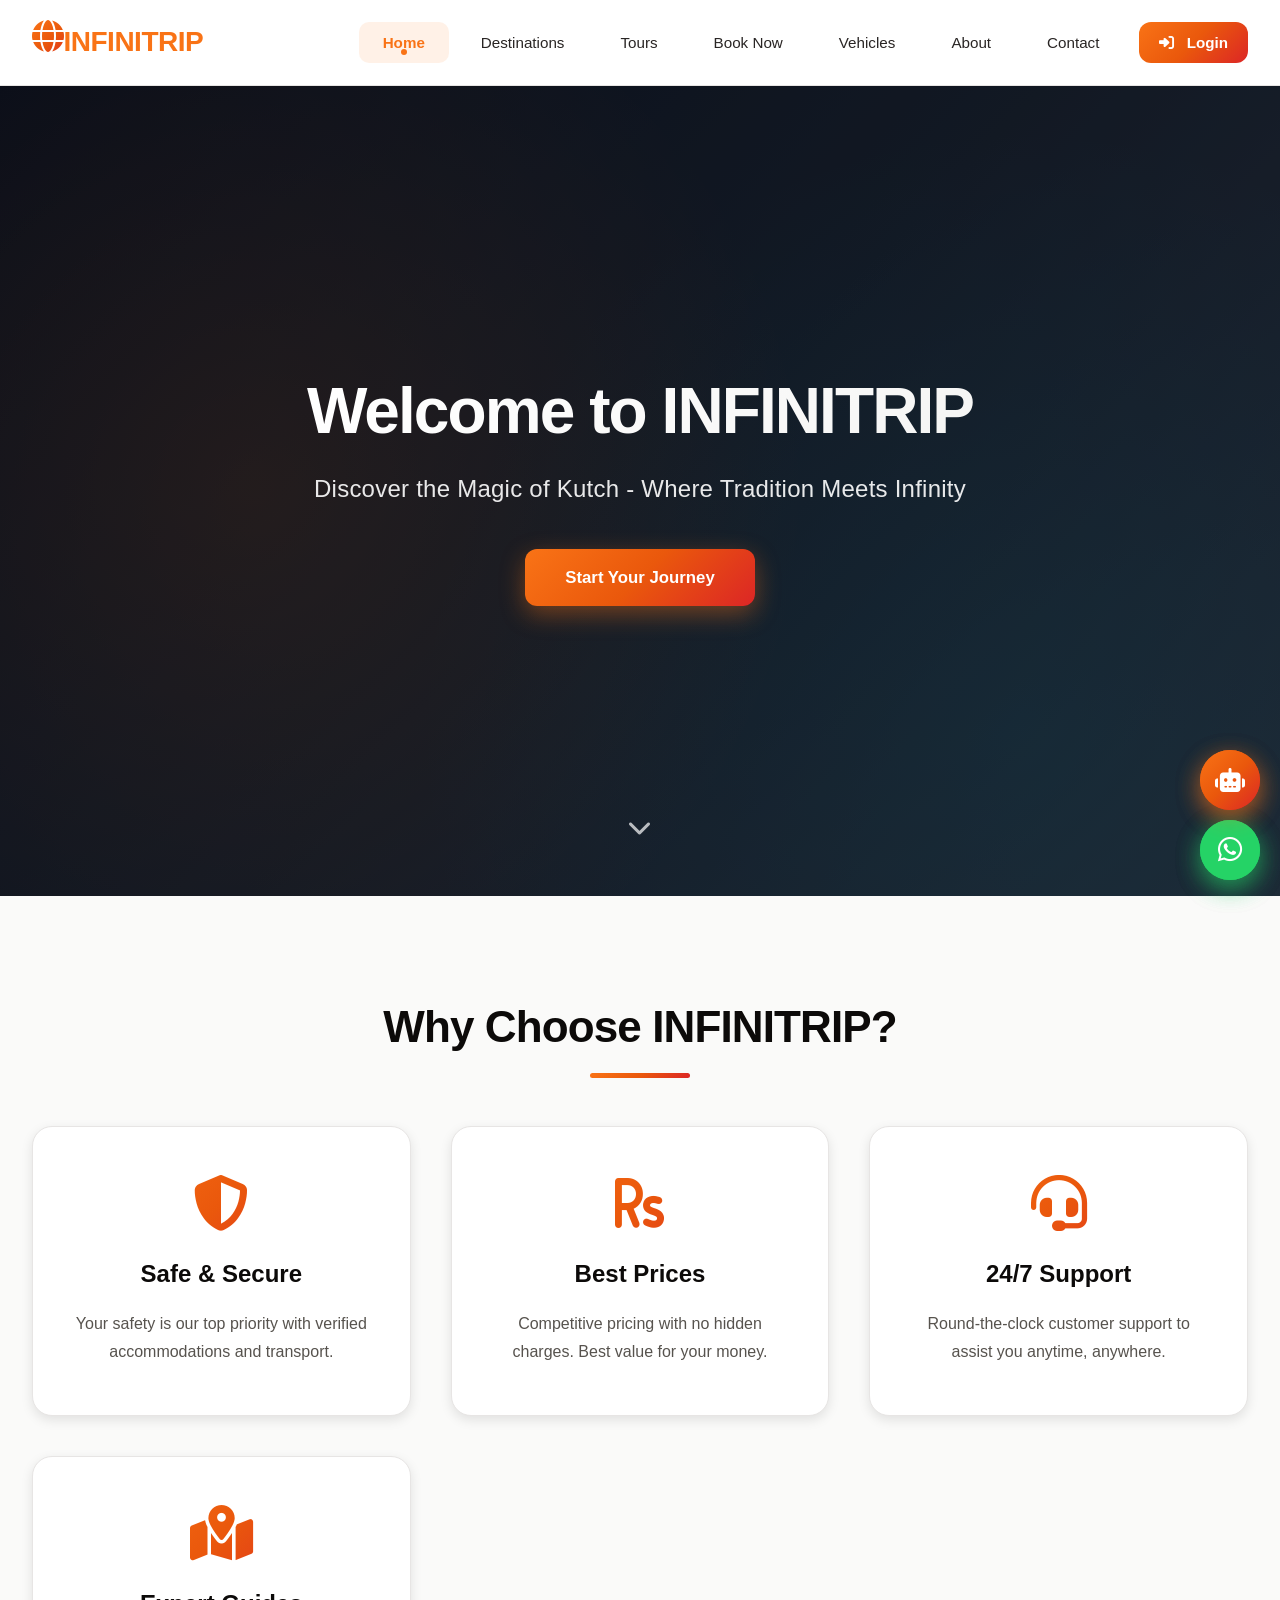
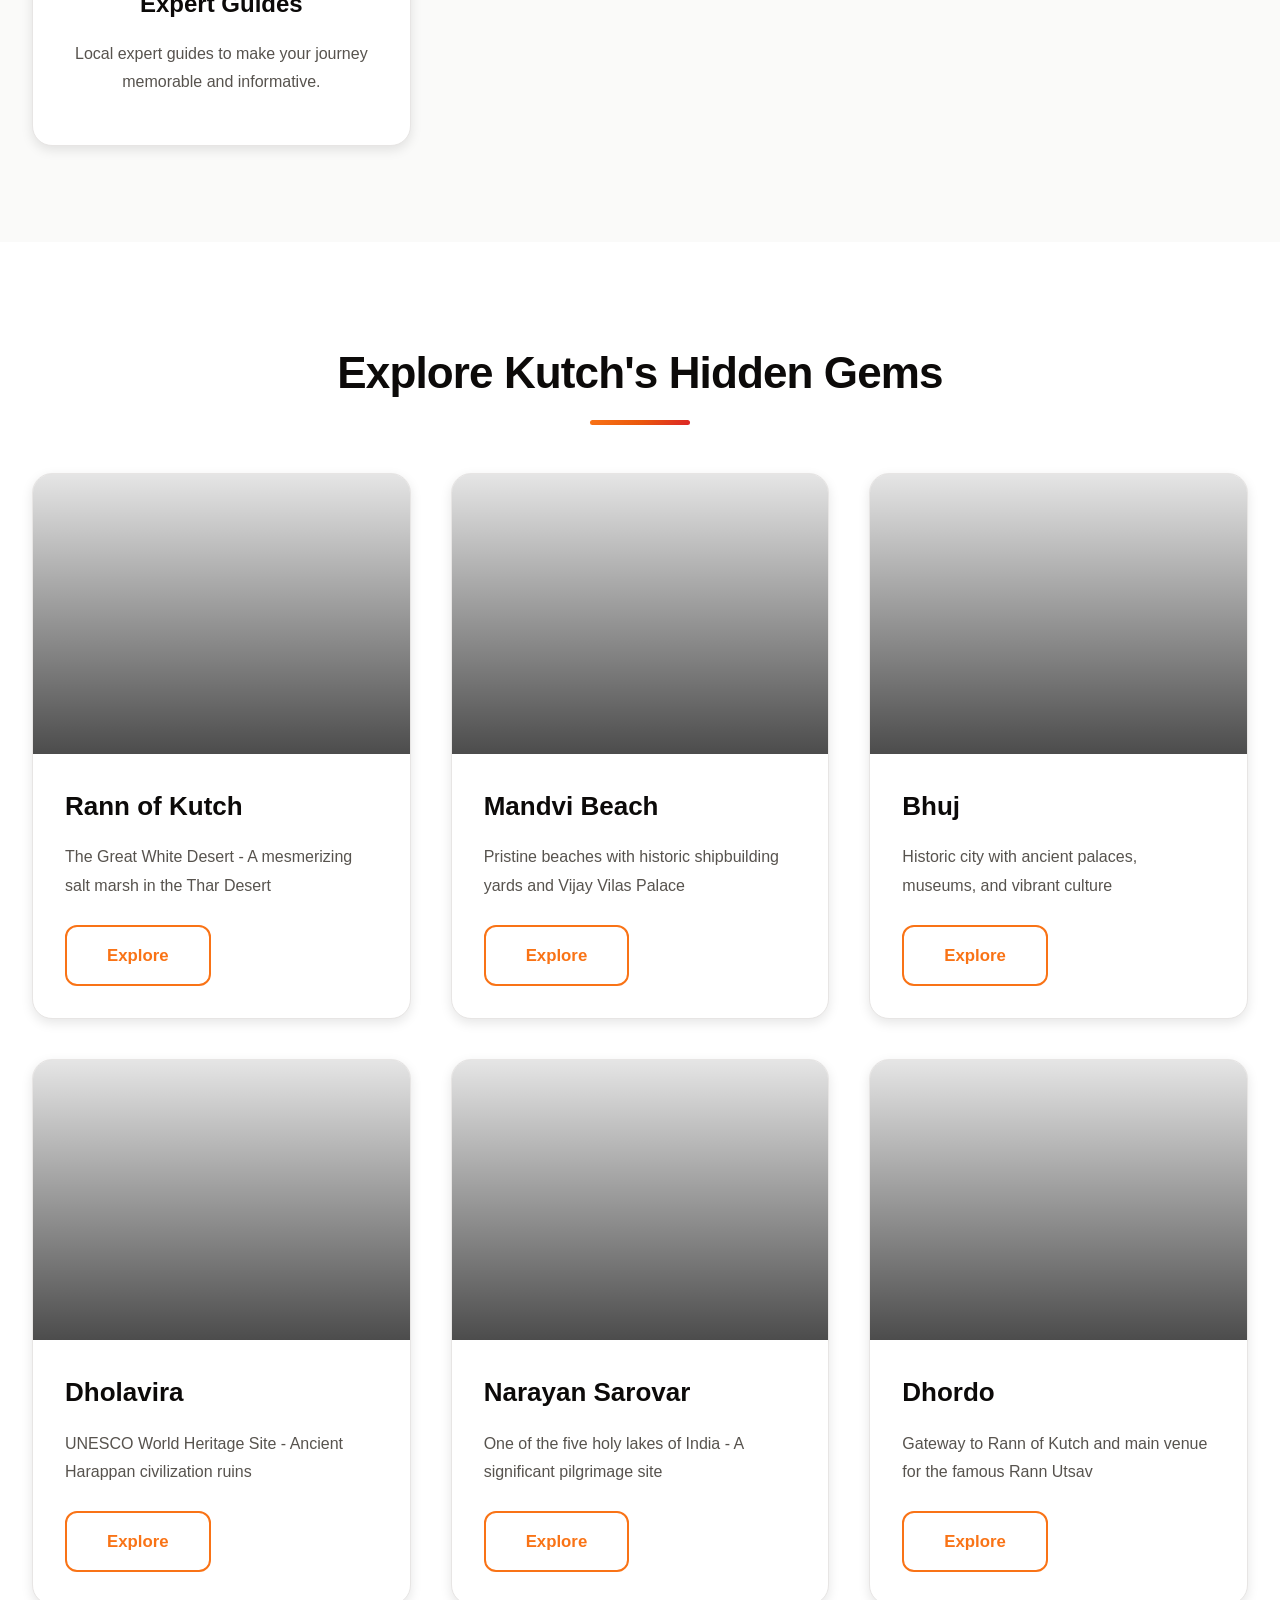
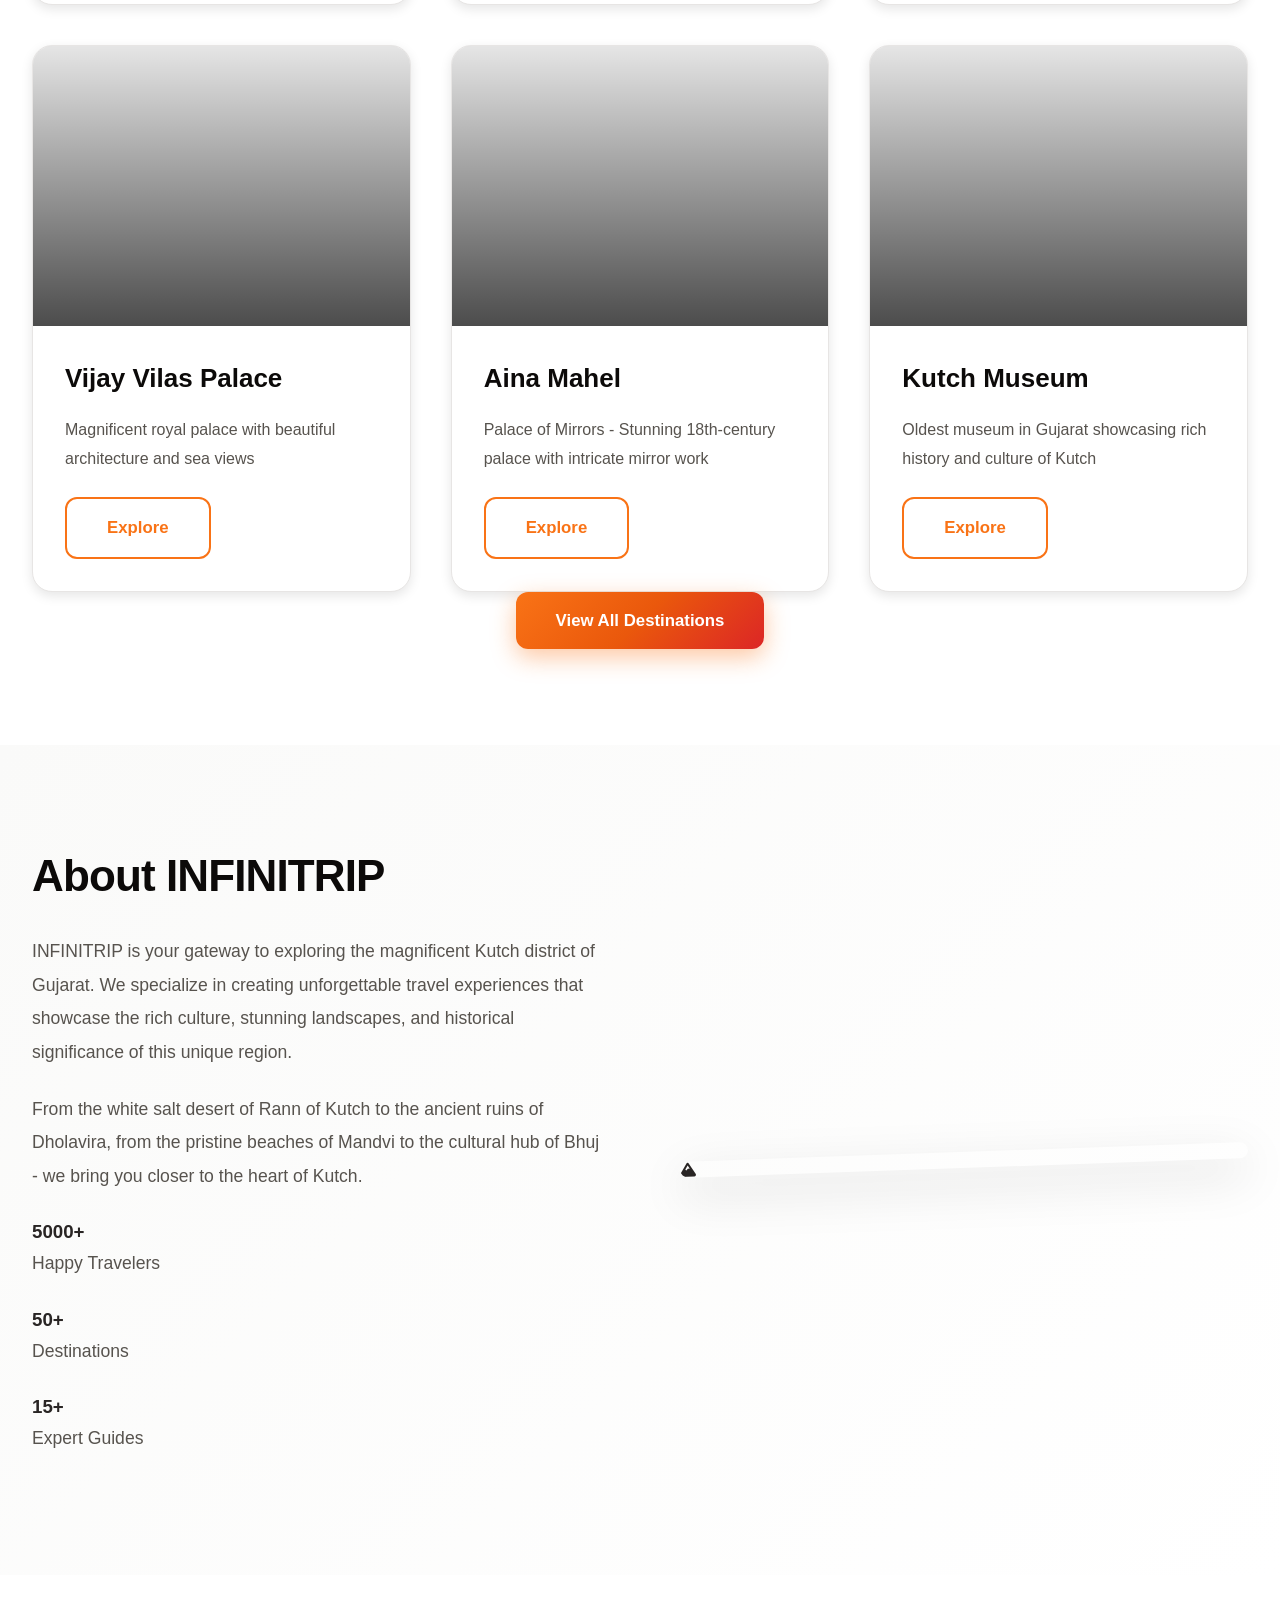
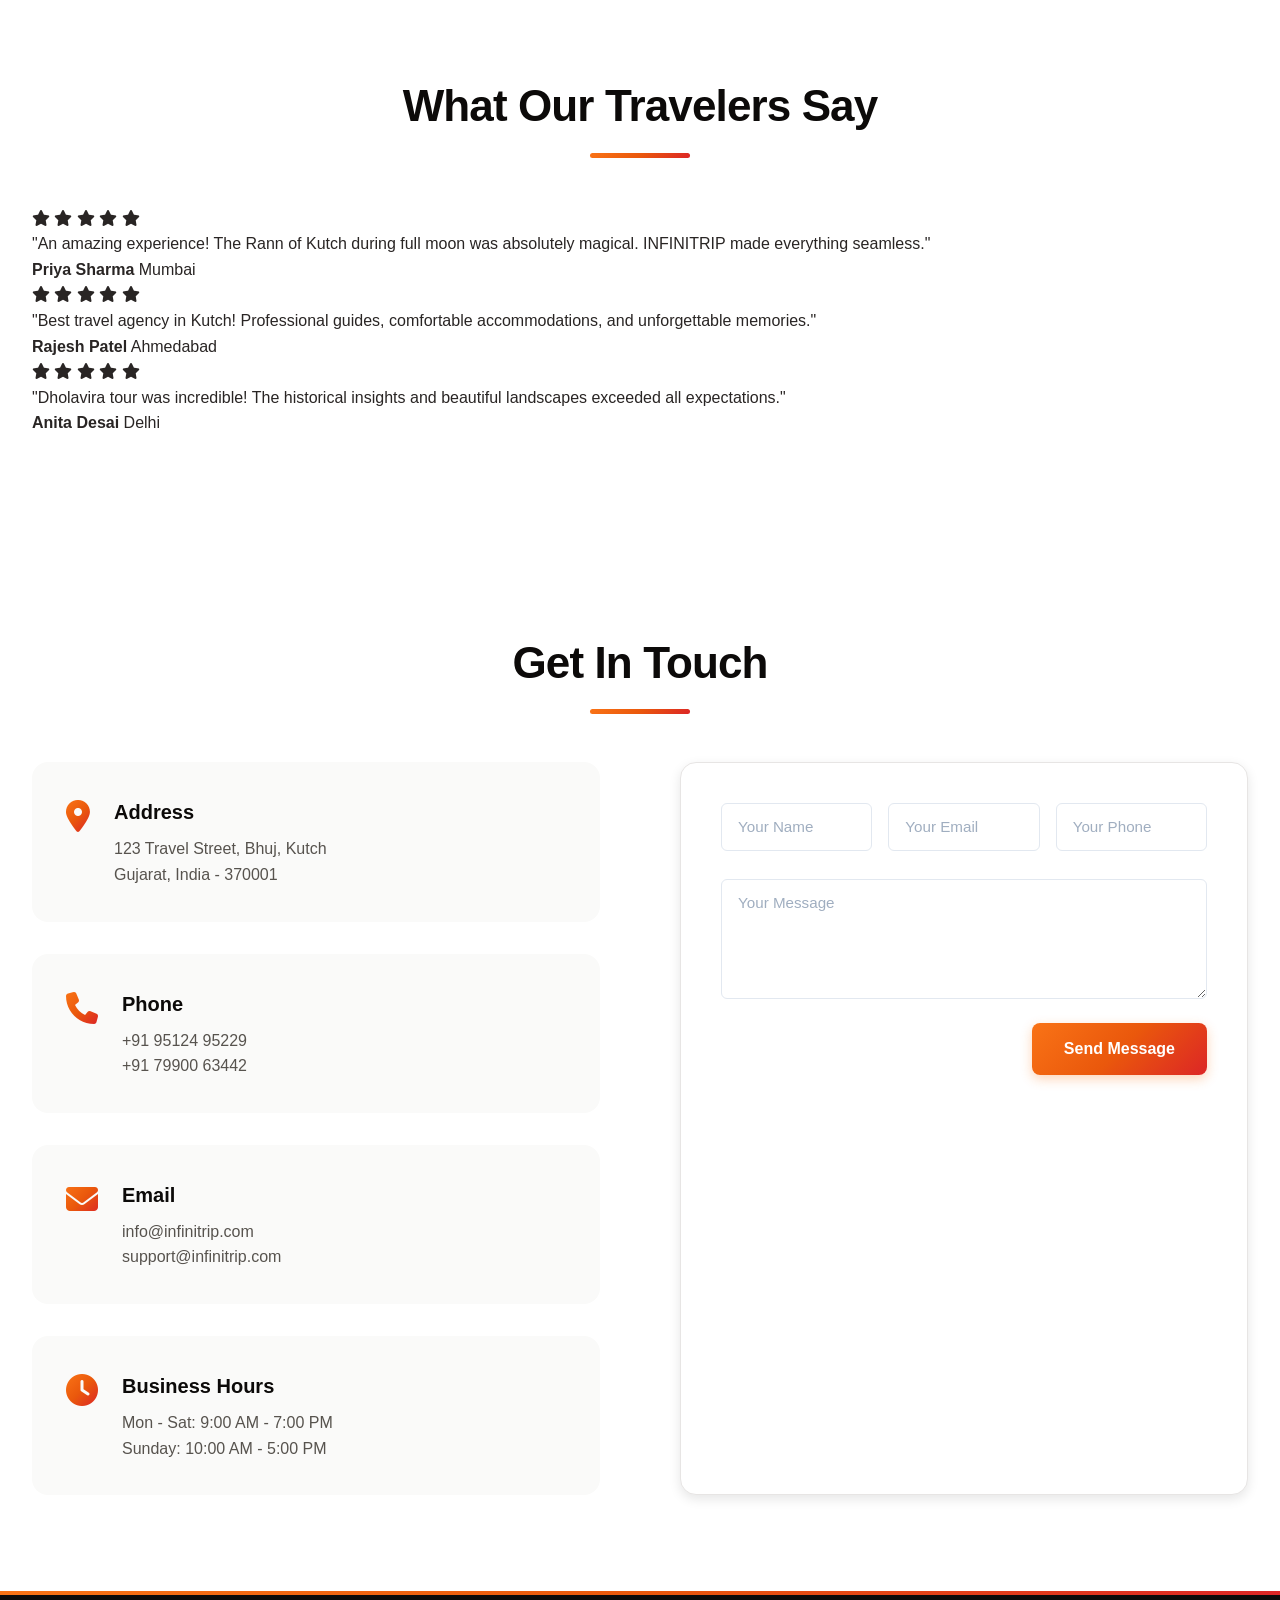
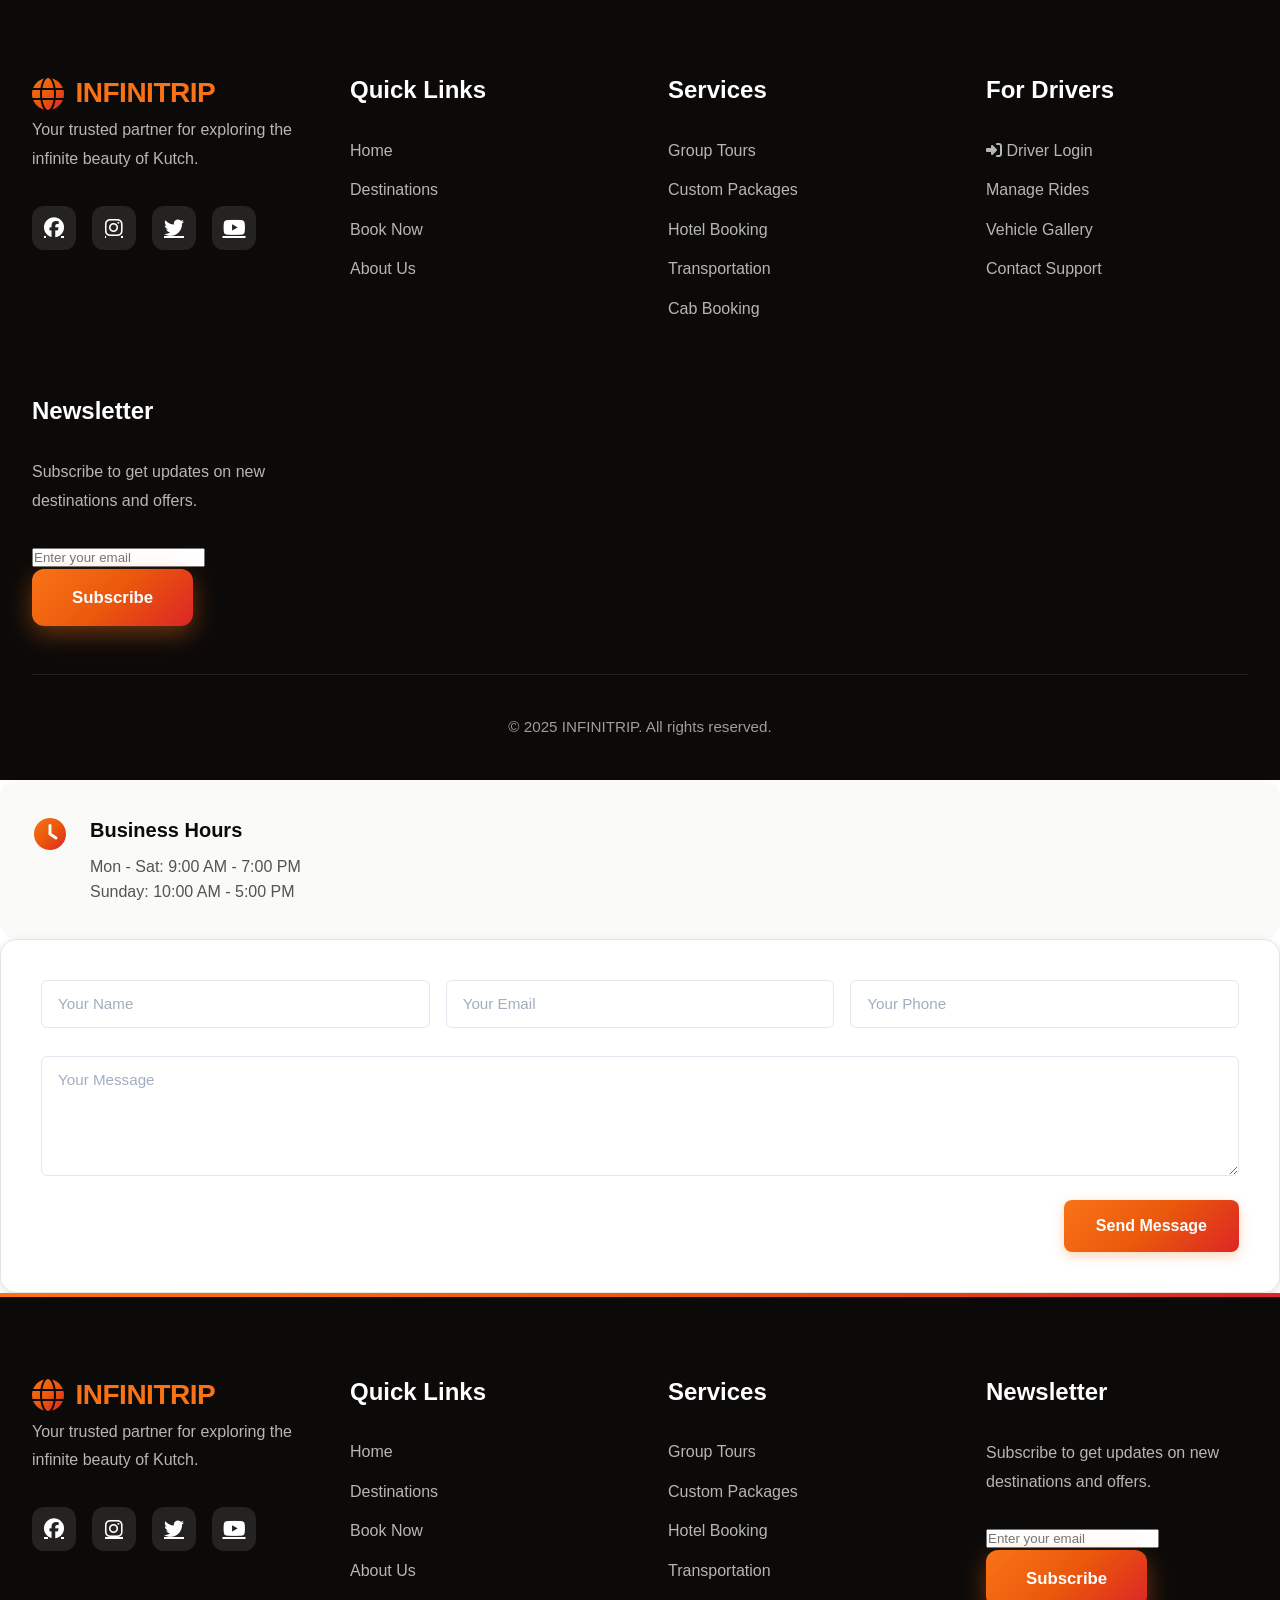
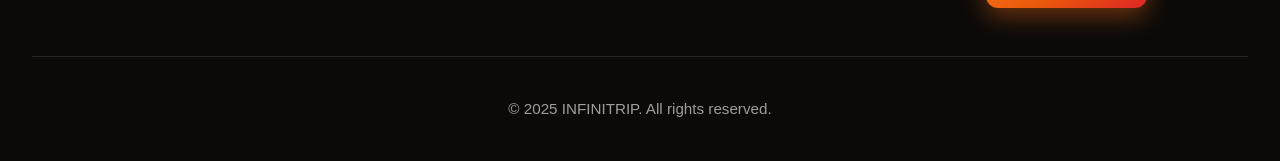
==== index.html @ 274b9068 "Add files via upload" ====
<!DOCTYPE html>
<html lang="en">
<head>
    <meta charset="UTF-8">
    <meta name="viewport" content="width=device-width, initial-scale=1.0">
    <title>INFINITRIP - Explore Kutch, Explore Infinity</title>
    <link rel="stylesheet" href="styles.css">
    <link rel="stylesheet" href="styles-additional.css">
    <link rel="stylesheet" href="https://cdnjs.cloudflare.com/ajax/libs/font-awesome/6.4.0/css/all.min.css">
</head>
<body>
    <!-- Navigation -->
    <nav class="navbar">
        <div class="container">
            <div class="nav-wrapper">
                <div class="logo">
                    <img src="images/logo.png" alt="INFINITRIP Logo" onerror="this.style.display='none'; this.nextElementSibling.style.display='inline-flex';">
                    <span style="display: none;"><i class="fas fa-globe"></i> INFINITRIP</span>
                </div>
                <ul class="nav-menu">
                    <li><a href="index.html" class="active">Home</a></li>
                    <li><a href="destinations.html">Destinations</a></li>
                    <li><a href="tours.html">Tours</a></li>
                    <li><a href="booking.html">Book Now</a></li>
                    <li><a href="vehicles.html">Vehicles</a></li>
                    <li><a href="#about">About</a></li>
                    <li><a href="#contact">Contact</a></li>
                    <!-- Login/User name will be added dynamically by auth.js -->
                </ul>
                <div class="hamburger">
                    <span></span>
                    <span></span>
                    <span></span>
                </div>
            </div>
        </div>
    </nav>

    <!-- Hero Section -->
    <section class="hero">
        <div class="hero-overlay"></div>
        <div class="hero-content">
            <h1>Welcome to INFINITRIP</h1>
            <p>Discover the Magic of Kutch - Where Tradition Meets Infinity</p>
            <a href="booking.html" class="btn btn-primary">Start Your Journey</a>
        </div>
        <div class="scroll-indicator">
            <i class="fas fa-chevron-down"></i>
        </div>
    </section>

    <!-- Features Section -->
    <section class="features">
        <div class="container">
            <h2 class="section-title">Why Choose INFINITRIP?</h2>
            <div class="features-grid">
                <div class="feature-card">
                    <i class="fas fa-shield-alt"></i>
                    <h3>Safe & Secure</h3>
                    <p>Your safety is our top priority with verified accommodations and transport.</p>
                </div>
                <div class="feature-card">
                    <i class="fas fa-rupee-sign"></i>
                    <h3>Best Prices</h3>
                    <p>Competitive pricing with no hidden charges. Best value for your money.</p>
                </div>
                <div class="feature-card">
                    <i class="fas fa-headset"></i>
                    <h3>24/7 Support</h3>
                    <p>Round-the-clock customer support to assist you anytime, anywhere.</p>
                </div>
                <div class="feature-card">
                    <i class="fas fa-map-marked-alt"></i>
                    <h3>Expert Guides</h3>
                    <p>Local expert guides to make your journey memorable and informative.</p>
                </div>
            </div>
        </div>
    </section>

    <!-- Popular Destinations Preview -->
    <section class="destinations-preview">
        <div class="container">
            <h2 class="section-title">Explore Kutch's Hidden Gems</h2>
            <div class="destinations-grid">
                <div class="destination-card">
                    <div class="destination-image" style="background-image: url('https://www.gujaratrannutsav.com/wp-content/uploads/Full-Moon-Night-In-The-Rann-of-Kutch-1-1-2048x1261-1.jpeg')">
                        <div class="destination-overlay"></div>
                    </div>
                    <div class="destination-content">
                        <h3>Rann of Kutch</h3>
                        <p>The Great White Desert - A mesmerizing salt marsh in the Thar Desert</p>
                        <a href="destinations.html#rann" class="btn btn-secondary">Explore</a>
                    </div>
                </div>
                <div class="destination-card">
                    <div class="destination-image" style="background-image: url('https://media-cdn.tripadvisor.com/media/photo-s/1a/67/d8/d4/mandvi-beach-kutch-gujarat.jpg')">
                        <div class="destination-overlay"></div>
                    </div>
                    <div class="destination-content">
                        <h3>Mandvi Beach</h3>
                        <p>Pristine beaches with historic shipbuilding yards and Vijay Vilas Palace</p>
                        <a href="destinations.html#mandvi" class="btn btn-secondary">Explore</a>
                    </div>
                </div>
                <div class="destination-card">
                    <div class="destination-image" style="background-image: url('https://www.holidify.com/images/bgImages/BHUJ.jpg')">
                        <div class="destination-overlay"></div>
                    </div>
                    <div class="destination-content">
                        <h3>Bhuj</h3>
                        <p>Historic city with ancient palaces, museums, and vibrant culture</p>
                        <a href="destinations.html#bhuj" class="btn btn-secondary">Explore</a>
                    </div>
                </div>
                <div class="destination-card">
                    <div class="destination-image" style="background-image: url('https://econaur.com/wp-content/uploads/2021/08/1_Btf3A33wHXFLg52raGSWgg.png')">
                        <div class="destination-overlay"></div>
                    </div>
                    <div class="destination-content">
                        <h3>Dholavira</h3>
                        <p>UNESCO World Heritage Site - Ancient Harappan civilization ruins</p>
                        <a href="destinations.html#dholavira" class="btn btn-secondary">Explore</a>
                    </div>
                </div>
                <div class="destination-card">
                    <div class="destination-image" style="background-image: url('https://tse4.mm.bing.net/th/id/OIP.NoEDPX33qUgMhEQfSxPErQHaFw?cb=ucfimg2&ucfimg=1&rs=1&pid=ImgDetMain&o=7&rm=3')">
                        <div class="destination-overlay"></div>
                    </div>
                    <div class="destination-content">
                        <h3>Narayan Sarovar</h3>
                        <p>One of the five holy lakes of India - A significant pilgrimage site</p>
                        <a href="destinations.html#narayan-sarovar" class="btn btn-secondary">Explore</a>
                    </div>
                </div>
                <div class="destination-card">
                    <div class="destination-image" style="background-image: url('https://images.travelandleisureasia.com/wp-content/uploads/sites/2/2023/10/20135548/Dhordo-1600x900.jpg')">
                        <div class="destination-overlay"></div>
                    </div>
                    <div class="destination-content">
                        <h3>Dhordo</h3>
                        <p>Gateway to Rann of Kutch and main venue for the famous Rann Utsav</p>
                        <a href="destinations.html#dhordo" class="btn btn-secondary">Explore</a>
                    </div>
                </div>
                <div class="destination-card">
                    <div class="destination-image" style="background-image: url('https://images.travelandleisureasia.com/wp-content/uploads/sites/2/2023/10/20135548/Dhordo-1600x900.jpg')">
                        <div class="destination-overlay"></div>
                    </div>
                    <div class="destination-content">
                        <h3>Vijay Vilas Palace</h3>
                        <p>Magnificent royal palace with beautiful architecture and sea views</p>
                        <a href="destinations.html#vijay-vilas" class="btn btn-secondary">Explore</a>
                    </div>
                </div>
                <div class="destination-card">
                    <div class="destination-image" style="background-image: url('https://1.bp.blogspot.com/-x6N7lFWYLq4/YJjPVmMXbiI/AAAAAAAAAOw/15qZk8PKoz88bzrBs3WqmIS0_58wyz_iwCLcBGAsYHQ/s640/aina%2Bmahal%2B0.jpg')">
                        <div class="destination-overlay"></div>
                    </div>
                    <div class="destination-content">
                        <h3>Aina Mahel</h3>
                        <p>Palace of Mirrors - Stunning 18th-century palace with intricate mirror work</p>
                        <a href="destinations.html#aina-mahel" class="btn btn-secondary">Explore</a>
                    </div>
                </div>
                <div class="destination-card">
                    <div class="destination-image" style="background-image: url('https://www.trawell.in/admin/images/upload/151126954Kutch_Museum.jpg')">
                        <div class="destination-overlay"></div>
                    </div>
                    <div class="destination-content">
                        <h3>Kutch Museum</h3>
                        <p>Oldest museum in Gujarat showcasing rich history and culture of Kutch</p>
                        <a href="destinations.html#kutch-museum" class="btn btn-secondary">Explore</a>
                    </div>
                </div>
            </div>
            <div class="text-center">
                <a href="destinations.html" class="btn btn-primary">View All Destinations</a>
            </div>
        </div>
    </section>

    <!-- About Section -->
    <section id="about" class="about">
        <div class="container">
            <div class="about-content">
                <div class="about-text">
                    <h2>About INFINITRIP</h2>
                    <p>INFINITRIP is your gateway to exploring the magnificent Kutch district of Gujarat. We specialize in creating unforgettable travel experiences that showcase the rich culture, stunning landscapes, and historical significance of this unique region.</p>
                    <p>From the white salt desert of Rann of Kutch to the ancient ruins of Dholavira, from the pristine beaches of Mandvi to the cultural hub of Bhuj - we bring you closer to the heart of Kutch.</p>
                    <div class="stats">
                        <div class="stat-item">
                            <h3>5000+</h3>
                            <p>Happy Travelers</p>
                        </div>
                        <div class="stat-item">
                            <h3>50+</h3>
                            <p>Destinations</p>
                        </div>
                        <div class="stat-item">
                            <h3>15+</h3>
                            <p>Expert Guides</p>
                        </div>
                    </div>
                </div>
                <div class="about-image">
                    <img src="images/logo.png" alt="INFINITRIP Logo" class="about-logo" onerror="this.style.display='none'; this.nextElementSibling.style.display='flex';">
                    <div class="image-placeholder" style="display: none;">
                        <i class="fas fa-mountain"></i>
                    </div>
                </div>
            </div>
        </div>
    </section>

    <!-- Testimonials -->
    <section class="testimonials">
        <div class="container">
            <h2 class="section-title">What Our Travelers Say</h2>
            <div class="testimonials-grid">
                <div class="testimonial-card">
                    <div class="stars">
                        <i class="fas fa-star"></i>
                        <i class="fas fa-star"></i>
                        <i class="fas fa-star"></i>
                        <i class="fas fa-star"></i>
                        <i class="fas fa-star"></i>
                    </div>
                    <p>"An amazing experience! The Rann of Kutch during full moon was absolutely magical. INFINITRIP made everything seamless."</p>
                    <div class="testimonial-author">
                        <strong>Priya Sharma</strong>
                        <span>Mumbai</span>
                    </div>
                </div>
                <div class="testimonial-card">
                    <div class="stars">
                        <i class="fas fa-star"></i>
                        <i class="fas fa-star"></i>
                        <i class="fas fa-star"></i>
                        <i class="fas fa-star"></i>
                        <i class="fas fa-star"></i>
                    </div>
                    <p>"Best travel agency in Kutch! Professional guides, comfortable accommodations, and unforgettable memories."</p>
                    <div class="testimonial-author">
                        <strong>Rajesh Patel</strong>
                        <span>Ahmedabad</span>
                    </div>
                </div>
                <div class="testimonial-card">
                    <div class="stars">
                        <i class="fas fa-star"></i>
                        <i class="fas fa-star"></i>
                        <i class="fas fa-star"></i>
                        <i class="fas fa-star"></i>
                        <i class="fas fa-star"></i>
                    </div>
                    <p>"Dholavira tour was incredible! The historical insights and beautiful landscapes exceeded all expectations."</p>
                    <div class="testimonial-author">
                        <strong>Anita Desai</strong>
                        <span>Delhi</span>
                    </div>
                </div>
            </div>
        </div>
    </section>

    <!-- Contact Section -->
    <section id="contact" class="contact">
        <div class="container">
            <h2 class="section-title">Get In Touch</h2>
            <div class="contact-content">
                <div class="contact-info">
                    <div class="contact-item">
                        <i class="fas fa-map-marker-alt"></i>
                        <div>
                            <h3>Address</h3>
                            <p>123 Travel Street, Bhuj, Kutch<br>Gujarat, India - 370001</p>
                        </div>
                    </div>
                    <div class="contact-item">
                        <i class="fas fa-phone"></i>
                        <div>
                            <h3>Phone</h3>
                            <p>+91 95124 95229<br>+91 79900 63442</p>
                        </div>
                    </div>
                    <div class="contact-item">
                        <i class="fas fa-envelope"></i>
                        <div>
                            <h3>Email</h3>
                            <p>info@infinitrip.com<br>support@infinitrip.com</p>
                        </div>
                    </div>
                    <div class="contact-item">
                        <i class="fas fa-clock"></i>
                        <div>
                            <h3>Business Hours</h3>
                            <p>Mon - Sat: 9:00 AM - 7:00 PM<br>Sunday: 10:00 AM - 5:00 PM</p>
                        </div>
                    </div>
                </div>
                <form class="contact-form" id="contactForm">
                    <div class="contact-form-row">
                        <input type="text" id="contactName" name="name" placeholder="Your Name" required>
                        <input type="email" id="contactEmail" name="email" placeholder="Your Email" required>
                        <input type="tel" id="contactPhone" name="phone" placeholder="Your Phone" required>
                    </div>
                    <textarea id="contactMessage" name="message" placeholder="Your Message" rows="5" required></textarea>
                    <button type="submit" class="btn btn-primary contact-submit-btn">
                        <span>Send Message</span>
                    </button>
                </form>
            </div>
        </div>
    </section>

    <!-- Footer -->
    <footer class="footer">
        <div class="container">
            <div class="footer-content">
                <div class="footer-section">
                    <div class="logo">
                        <i class="fas fa-globe"></i>
                        <span>INFINITRIP</span>
                    </div>
                    <p>Your trusted partner for exploring the infinite beauty of Kutch.</p>
                    <div class="social-links">
                        <a href="#"><i class="fab fa-facebook"></i></a>
                        <a href="#"><i class="fab fa-instagram"></i></a>
                        <a href="#"><i class="fab fa-twitter"></i></a>
                        <a href="#"><i class="fab fa-youtube"></i></a>
                    </div>
                </div>
                <div class="footer-section">
                    <h3>Quick Links</h3>
                    <ul>
                        <li><a href="index.html">Home</a></li>
                        <li><a href="destinations.html">Destinations</a></li>
                        <li><a href="booking.html">Book Now</a></li>
                        <li><a href="#about">About Us</a></li>
                    </ul>
                </div>
                <div class="footer-section">
                    <h3>Services</h3>
                    <ul>
                        <li><a href="tours.html">Group Tours</a></li>
                        <li><a href="booking.html">Custom Packages</a></li>
                        <li><a href="booking.html">Hotel Booking</a></li>
                        <li><a href="vehicles.html">Transportation</a></li>
                        <li><a href="booking.html">Cab Booking</a></li>
                    </ul>
                </div>
                <div class="footer-section">
                    <h3>For Drivers</h3>
                    <ul>
                        <li><a href="signin.html"><i class="fas fa-sign-in-alt"></i> Driver Login</a></li>
                        <li><a href="driver-dashboard.html">Manage Rides</a></li>
                        <li><a href="vehicles.html">Vehicle Gallery</a></li>
                        <li><a href="#contact">Contact Support</a></li>
                    </ul>
                </div>
                <div class="footer-section">
                    <h3>Newsletter</h3>
                    <p>Subscribe to get updates on new destinations and offers.</p>
                    <form class="newsletter-form">
                        <input type="email" placeholder="Enter your email">
                        <button type="submit" class="btn btn-primary">Subscribe</button>
                    </form>
                </div>
            </div>
            <div class="footer-bottom">
                <p>&copy; 2025 INFINITRIP. All rights reserved.</p>
            </div>
        </div>
    </footer>

    <!-- WhatsApp Button -->
    <a href="https://wa.me/919512495229?text=Hello%20INFINITRIP!%20I%20would%20like%20to%20know%20more%20about%20your%20tours." 
       class="whatsapp-button" 
       target="_blank" 
       rel="noopener noreferrer"
       aria-label="Contact us on WhatsApp">
        <i class="fab fa-whatsapp"></i>
    </a>

    <!-- Infini AI Button -->
    <button id="infiniAIButton" class="infini-ai-button" aria-label="Open Infini AI Chat">
        <i class="fas fa-robot"></i>
    </button>

    <!-- Infini AI Chat Container -->
    <div id="infiniAIChat" class="infini-ai-chat">
        <div class="chat-header">
            <h3>
                <i class="fas fa-robot"></i>
                Infini AI
            </h3>
            <button id="closeChat" class="close-chat" aria-label="Close chat">
                <i class="fas fa-times"></i>
            </button>
        </div>
        <div id="chatMessages" class="chat-messages"></div>
        <div class="chat-input-container">
            <input type="text" id="chatInput" class="chat-input" placeholder="Ask me about Kutch destinations, packages, or pricing...">
            <button onclick="sendChatMessage()" class="send-button" aria-label="Send message">
                <i class="fas fa-paper-plane"></i>
            </button>
        </div>
    </div>

    <script src="script.js"></script>
    <script src="auth.js"></script>
    <script src="infini-ai.js"></script>
</body>
</html>



                    <div class="contact-item">

                        <i class="fas fa-clock"></i>

                        <div>

                            <h3>Business Hours</h3>

                            <p>Mon - Sat: 9:00 AM - 7:00 PM<br>Sunday: 10:00 AM - 5:00 PM</p>

                        </div>

                    </div>

                </div>

                <form class="contact-form" id="contactForm">

                    <div class="contact-form-row">
                        <input type="text" id="contactName" name="name" placeholder="Your Name" required>
                        <input type="email" id="contactEmail" name="email" placeholder="Your Email" required>
                        <input type="tel" id="contactPhone" name="phone" placeholder="Your Phone" required>
                    </div>
                    <textarea id="contactMessage" name="message" placeholder="Your Message" rows="5" required></textarea>
                    <button type="submit" class="btn btn-primary contact-submit-btn">
                        <span>Send Message</span>
                    </button>
                </form>

            </div>

        </div>

    </section>



    <!-- Footer -->

    <footer class="footer">

        <div class="container">

            <div class="footer-content">

                <div class="footer-section">

                    <div class="logo">

                        <i class="fas fa-globe"></i>

                        <span>INFINITRIP</span>

                    </div>

                    <p>Your trusted partner for exploring the infinite beauty of Kutch.</p>

                    <div class="social-links">

                        <a href="#"><i class="fab fa-facebook"></i></a>

                        <a href="#"><i class="fab fa-instagram"></i></a>

                        <a href="#"><i class="fab fa-twitter"></i></a>

                        <a href="#"><i class="fab fa-youtube"></i></a>

                    </div>

                </div>

                <div class="footer-section">

                    <h3>Quick Links</h3>

                    <ul>

                        <li><a href="index.html">Home</a></li>

                        <li><a href="destinations.html">Destinations</a></li>

                        <li><a href="booking.html">Book Now</a></li>

                        <li><a href="#about">About Us</a></li>

                    </ul>

                </div>

                <div class="footer-section">

                    <h3>Services</h3>

                    <ul>

                        <li><a href="#">Group Tours</a></li>

                        <li><a href="#">Custom Packages</a></li>

                        <li><a href="#">Hotel Booking</a></li>

                        <li><a href="#">Transportation</a></li>

                    </ul>

                </div>

                <div class="footer-section">

                    <h3>Newsletter</h3>

                    <p>Subscribe to get updates on new destinations and offers.</p>

                    <form class="newsletter-form">

                        <input type="email" placeholder="Enter your email">

                        <button type="submit" class="btn btn-primary">Subscribe</button>

                    </form>

                </div>

            </div>

            <div class="footer-bottom">

                <p>&copy; 2025 INFINITRIP. All rights reserved.</p>

            </div>

        </div>

    </footer>


    <!-- WhatsApp Button -->
    <a href="https://wa.me/919512495229?text=Hello%20INFINITRIP!%20I%20would%20like%20to%20know%20more%20about%20your%20tours." 
       class="whatsapp-button" 
       target="_blank" 
       rel="noopener noreferrer"
       aria-label="Contact us on WhatsApp">
        <i class="fab fa-whatsapp"></i>
    </a>

    <!-- Infini AI Button -->
    <button id="infiniAIButton" class="infini-ai-button" aria-label="Open Infini AI Chat">
        <i class="fas fa-robot"></i>
    </button>

    <!-- Infini AI Chat Container -->
    <div id="infiniAIChat" class="infini-ai-chat">
        <div class="chat-header">
            <h3>
                <i class="fas fa-robot"></i>
                Infini AI
            </h3>
            <button id="closeChat" class="close-chat" aria-label="Close chat">
                <i class="fas fa-times"></i>
            </button>
        </div>
        <div id="chatMessages" class="chat-messages"></div>
        <div class="chat-input-container">
            <input type="text" id="chatInput" class="chat-input" placeholder="Ask me about Kutch destinations, packages, or pricing...">
            <button onclick="sendChatMessage()" class="send-button" aria-label="Send message">
                <i class="fas fa-paper-plane"></i>
            </button>
        </div>
    </div>


    <script src="script.js"></script>

    <script src="auth.js"></script>
    <script src="infini-ai.js"></script>
</body>

</html>
---- styles.css ----
/* Modern Travel Website Design - INFINITRIP */

:root {
    --primary: #f97316;
    --primary-dark: #ea580c;
    --primary-light: #fb923c;
    --secondary: #0891b2;
    --accent: #06b6d4;
    --success: #22c55e;
    --warning: #f59e0b;
    --danger: #ef4444;
    --dark: #0c0a09;
    --dark-gray: #292524;
    --gray: #78716c;
    --light-gray: #f5f5f4;
    --light: #fafaf9;
    --white: #ffffff;
    --border: #e7e5e4;
    --text: #57534e;
    --text-dark: #292524;
    --gradient-warm: linear-gradient(135deg, #f97316 0%, #ea580c 50%, #dc2626 100%);
    --gradient-cool: linear-gradient(135deg, #0891b2 0%, #06b6d4 100%);
    --shadow-sm: 0 1px 3px rgba(0, 0, 0, 0.08);
    --shadow: 0 4px 12px rgba(0, 0, 0, 0.1);
    --shadow-md: 0 8px 24px rgba(0, 0, 0, 0.12);
    --shadow-lg: 0 16px 48px rgba(0, 0, 0, 0.15);
}

* {
    margin: 0;
    padding: 0;
    box-sizing: border-box;
}

body {
    font-family: 'Poppins', -apple-system, BlinkMacSystemFont, 'Segoe UI', sans-serif;
    line-height: 1.6;
    color: var(--text-dark);
    overflow-x: hidden;
    background: var(--white);
    font-size: 16px;
}

.container {
    max-width: 1280px;
    margin: 0 auto;
    padding: 0 2rem;
    width: 100%;
}

/* Navigation */
.navbar {
    background: rgba(255, 255, 255, 0.98);
    backdrop-filter: blur(10px);
    box-shadow: var(--shadow-sm);
    position: sticky;
    top: 0;
    z-index: 1000;
    padding: 1.25rem 0;
    border-bottom: 1px solid var(--border);
}

.nav-wrapper {
    display: flex;
    justify-content: space-between;
    align-items: center;
}

.logo {
    display: flex;
    align-items: center;
    gap: 12px;
    font-size: 1.75rem;
    font-weight: 800;
    color: var(--primary);
    text-decoration: none;
    letter-spacing: -0.5px;
}

.logo img {
    height: 55px;
    width: auto;
    object-fit: contain;
    max-width: 200px;
}

.logo i {
    font-size: 2rem;
    background: var(--gradient-warm);
    -webkit-background-clip: text;
    -webkit-text-fill-color: transparent;
    background-clip: text;
}

.nav-menu {
    display: flex;
    list-style: none;
    gap: 0.5rem;
    align-items: center;
}

.nav-menu a {
    text-decoration: none;
    color: var(--text-dark);
    font-weight: 500;
    padding: 0.75rem 1.5rem;
    border-radius: 10px;
    transition: all 0.3s cubic-bezier(0.4, 0, 0.2, 1);
    font-size: 0.95rem;
    position: relative;
}

.nav-menu a::before {
    content: '';
    position: absolute;
    bottom: 8px;
    left: 50%;
    transform: translateX(-50%) scaleX(0);
    width: 6px;
    height: 6px;
    background: var(--primary);
    border-radius: 50%;
    transition: transform 0.3s;
}

.nav-menu a:hover {
    color: var(--primary);
    background: rgba(249, 115, 22, 0.08);
}

.nav-menu a.active {
    color: var(--primary);
    background: rgba(249, 115, 22, 0.1);
    font-weight: 600;
}

.nav-menu a.active::before {
    transform: translateX(-50%) scaleX(1);
}

.hamburger {
    display: none;
    flex-direction: column;
    gap: 5px;
    cursor: pointer;
    padding: 0.5rem;
}

.hamburger span {
    width: 25px;
    height: 3px;
    background: var(--text-dark);
    border-radius: 3px;
    transition: all 0.3s;
}

/* Hero Section */
.hero {
    position: relative;
    min-height: 90vh;
    display: flex;
    align-items: center;
    justify-content: center;
    background: linear-gradient(135deg, #0f172a 0%, #1e293b 50%, #334155 100%);
    overflow: hidden;
    padding: 2rem 0;
}

.hero::before {
    content: '';
    position: absolute;
    top: 0;
    left: 0;
    right: 0;
    bottom: 0;
    background: 
        radial-gradient(circle at 20% 50%, rgba(249, 115, 22, 0.15) 0%, transparent 50%),
        radial-gradient(circle at 80% 80%, rgba(8, 145, 178, 0.15) 0%, transparent 50%);
    pointer-events: none;
}

.hero-overlay {
    position: absolute;
    top: 0;
    left: 0;
    width: 100%;
    height: 100%;
    background: rgba(0, 0, 0, 0.4);
    z-index: 1;
}

.hero-content {
    position: relative;
    z-index: 2;
    text-align: center;
    color: white;
    max-width: 900px;
    padding: 2rem;
}

.hero-content h1 {
    font-size: 4rem;
    font-weight: 800;
    margin-bottom: 1.5rem;
    line-height: 1.1;
    letter-spacing: -0.03em;
    background: linear-gradient(135deg, #ffffff 0%, #f5f5f4 100%);
    -webkit-background-clip: text;
    -webkit-text-fill-color: transparent;
    background-clip: text;
}

.hero-content p {
    font-size: 1.5rem;
    margin-bottom: 2.5rem;
    opacity: 0.9;
    font-weight: 300;
    letter-spacing: 0.01em;
}

.scroll-indicator {
    position: absolute;
    bottom: 3rem;
    left: 50%;
    transform: translateX(-50%);
    z-index: 2;
    color: white;
    font-size: 1.5rem;
    opacity: 0.7;
    animation: bounce 2s infinite;
}

@keyframes bounce {
    0%, 100% { transform: translateX(-50%) translateY(0); }
    50% { transform: translateX(-50%) translateY(-10px); }
}

/* Buttons */
.btn {
    display: inline-flex;
    align-items: center;
    gap: 10px;
    padding: 1rem 2.5rem;
    border: none;
    border-radius: 12px;
    font-weight: 600;
    font-size: 1.05rem;
    cursor: pointer;
    transition: all 0.3s cubic-bezier(0.4, 0, 0.2, 1);
    text-decoration: none;
    font-family: inherit;
    line-height: 1.5;
    position: relative;
    overflow: hidden;
}

.btn::before {
    content: '';
    position: absolute;
    top: 50%;
    left: 50%;
    width: 0;
    height: 0;
    border-radius: 50%;
    background: rgba(255, 255, 255, 0.3);
    transform: translate(-50%, -50%);
    transition: width 0.6s, height 0.6s;
}

.btn:hover::before {
    width: 300px;
    height: 300px;
}

.btn-primary {
    background: var(--gradient-warm);
    color: white;
    box-shadow: 0 8px 24px rgba(249, 115, 22, 0.4);
    position: relative;
    z-index: 1;
}

.btn-primary:hover {
    transform: translateY(-2px);
    box-shadow: 0 12px 32px rgba(249, 115, 22, 0.5);
}

.btn-secondary {
    background: white;
    color: var(--primary);
    border: 2px solid var(--primary);
}

.btn-secondary:hover {
    background: var(--primary);
    color: white;
    transform: translateY(-2px);
    box-shadow: 0 8px 24px rgba(249, 115, 22, 0.3);
}

.btn-large {
    padding: 1.25rem 3rem;
    font-size: 1.15rem;
}

/* Sections */
section {
    padding: 6rem 0;
    width: 100%;
}

.section-title {
    font-size: 2.75rem;
    font-weight: 800;
    text-align: center;
    margin-bottom: 4rem;
    color: var(--dark);
    letter-spacing: -0.02em;
    position: relative;
}

.section-title::after {
    content: '';
    position: absolute;
    bottom: -1rem;
    left: 50%;
    transform: translateX(-50%);
    width: 100px;
    height: 5px;
    background: var(--gradient-warm);
    border-radius: 3px;
}

/* Features Section */
.features {
    background: var(--light);
    position: relative;
}

.features-grid {
    display: grid;
    grid-template-columns: repeat(auto-fit, minmax(280px, 1fr));
    gap: 2.5rem;
}

.feature-card {
    background: white;
    padding: 3rem 2.5rem;
    border-radius: 20px;
    text-align: center;
    box-shadow: var(--shadow);
    border: 1px solid var(--border);
    transition: all 0.4s cubic-bezier(0.4, 0, 0.2, 1);
    position: relative;
    overflow: hidden;
}

.feature-card::before {
    content: '';
    position: absolute;
    top: 0;
    left: 0;
    right: 0;
    height: 4px;
    background: var(--gradient-warm);
    transform: scaleX(0);
    transition: transform 0.4s;
}

.feature-card:hover {
    transform: translateY(-8px);
    box-shadow: var(--shadow-lg);
    border-color: var(--primary-light);
}

.feature-card:hover::before {
    transform: scaleX(1);
}

.feature-card i {
    font-size: 3.5rem;
    background: var(--gradient-warm);
    -webkit-background-clip: text;
    -webkit-text-fill-color: transparent;
    background-clip: text;
    margin-bottom: 1.5rem;
    display: block;
}

.feature-card h3 {
    font-size: 1.5rem;
    margin-bottom: 1rem;
    color: var(--dark);
    font-weight: 700;
}

.feature-card p {
    color: var(--text);
    line-height: 1.8;
    font-size: 1rem;
}

/* Destinations Preview */
.destinations-preview {
    background: white;
}

.destinations-grid {
    display: grid;
    grid-template-columns: repeat(auto-fit, minmax(320px, 1fr));
    gap: 2.5rem;
}

.destination-card {
    background: white;
    border-radius: 20px;
    overflow: hidden;
    box-shadow: var(--shadow);
    border: 1px solid var(--border);
    transition: all 0.4s cubic-bezier(0.4, 0, 0.2, 1);
    position: relative;
}

.destination-card:hover {
    transform: translateY(-8px) scale(1.02);
    box-shadow: var(--shadow-lg);
    border-color: var(--primary-light);
}

.destination-image {
    width: 100%;
    height: 280px;
    background-size: cover;
    background-position: center;
    position: relative;
    transition: transform 0.4s;
}

.destination-card:hover .destination-image {
    transform: scale(1.1);
}

.destination-overlay {
    position: absolute;
    top: 0;
    left: 0;
    width: 100%;
    height: 100%;
    background: linear-gradient(to top, rgba(0,0,0,0.7), rgba(0,0,0,0.1));
}

.destination-content {
    padding: 2rem;
}

.destination-content h3 {
    font-size: 1.625rem;
    margin-bottom: 1rem;
    color: var(--dark);
    font-weight: 700;
}

.destination-content p {
    color: var(--text);
    margin-bottom: 1.5rem;
    line-height: 1.8;
    font-size: 1rem;
}

/* About Section */
.about {
    background: linear-gradient(135deg, var(--light) 0%, white 100%);
    position: relative;
}

.about-content {
    display: grid;
    grid-template-columns: 1fr 1fr;
    gap: 5rem;
    align-items: center;
}

.about-text h2 {
    font-size: 2.75rem;
    margin-bottom: 1.5rem;
    color: var(--dark);
    font-weight: 800;
    letter-spacing: -0.02em;
}

.about-text p {
    color: var(--text);
    line-height: 1.9;
    margin-bottom: 1.5rem;
    font-size: 1.1rem;
}

.about-image {
    position: relative;
    border-radius: 24px;
    overflow: hidden;
    box-shadow: var(--shadow-lg);
    transform: rotate(-2deg);
    transition: transform 0.4s;
}

.about-image:hover {
    transform: rotate(0deg) scale(1.02);
}

.about-logo {
    width: 100%;
    height: 100%;
    object-fit: cover;
    border-radius: 24px;
}

/* Contact Section */
.contact {
    background: white;
}

.contact-content {
    display: grid;
    grid-template-columns: 1fr 1fr;
    gap: 5rem;
}

.contact-info {
    display: flex;
    flex-direction: column;
    gap: 2rem;
}

.contact-item {
    display: flex;
    align-items: start;
    gap: 1.5rem;
    padding: 2rem;
    background: var(--light);
    border-radius: 16px;
    transition: all 0.3s;
    border: 2px solid transparent;
}

.contact-item:hover {
    background: white;
    box-shadow: var(--shadow-md);
    border-color: var(--primary-light);
    transform: translateX(8px);
}

.contact-item i {
    font-size: 2rem;
    background: var(--gradient-warm);
    -webkit-background-clip: text;
    -webkit-text-fill-color: transparent;
    background-clip: text;
    margin-top: 0.25rem;
    flex-shrink: 0;
}

.contact-item h3 {
    margin-bottom: 0.5rem;
    color: var(--dark);
    font-weight: 700;
    font-size: 1.25rem;
}

.contact-item p {
    color: var(--text);
    font-size: 1rem;
}

.contact-form {
    background: white;
    padding: 2.5rem;
    border-radius: 16px;
    box-shadow: var(--shadow);
    border: 1px solid var(--border);
    display: flex;
    flex-direction: column;
    gap: 1.25rem;
}

.contact-form-row {
    display: grid;
    grid-template-columns: 1fr 1fr 1fr;
    gap: 1rem;
}

.contact-form input,
.contact-form textarea {
    width: 100%;
    padding: 0.875rem 1rem;
    border: 1px solid #e2e8f0;
    border-radius: 6px;
    font-family: inherit;
    font-size: 1rem;
    transition: all 0.2s;
    background: white;
    color: var(--text-dark);
}

.contact-form input::placeholder,
.contact-form textarea::placeholder {
    color: #a0aec0;
    font-size: 0.95rem;
}

.contact-form input:focus,
.contact-form textarea:focus {
    outline: none;
    border-color: var(--primary);
}

.contact-form textarea {
    resize: vertical;
    min-height: 120px;
    grid-column: 1 / 3;
    margin-top: 0.5rem;
}

.contact-submit-btn {
    align-self: flex-end;
    margin-top: 0.25rem;
    padding: 0.875rem 2rem;
    background: var(--gradient-warm);
    color: white;
    border: none;
    border-radius: 8px;
    font-weight: 600;
    font-size: 1rem;
    cursor: pointer;
    transition: all 0.3s;
    box-shadow: 0 4px 12px rgba(249, 115, 22, 0.3);
    position: relative;
    overflow: hidden;
    font-family: inherit;
}

.contact-submit-btn::before {
    content: '';
    position: absolute;
    top: 50%;
    left: 50%;
    width: 0;
    height: 0;
    border-radius: 50%;
    background: rgba(255, 255, 255, 0.2);
    transform: translate(-50%, -50%);
    transition: width 0.6s, height 0.6s;
}

.contact-submit-btn:hover::before {
    width: 300px;
    height: 300px;
}

.contact-submit-btn:hover {
    transform: translateY(-2px);
    box-shadow: 0 6px 18px rgba(249, 115, 22, 0.4);
}

.contact-submit-btn span {
    position: relative;
    z-index: 1;
}

@media (max-width: 768px) {
    .contact-form-row {
        grid-template-columns: 1fr;
    }
    
    .contact-form textarea {
        grid-column: 1;
    }
    
    .contact-submit-btn {
        align-self: stretch;
        width: 100%;
    }
}

.form-group {
    margin-bottom: 1.75rem;
}

.form-group label {
    display: block;
    margin-bottom: 0.75rem;
    font-weight: 600;
    color: var(--text-dark);
    font-size: 1rem;
}

.form-group input,
.form-group textarea {
    width: 100%;
    padding: 1rem 1.25rem;
    border: 2px solid var(--border);
    border-radius: 12px;
    font-family: inherit;
    font-size: 1rem;
    transition: all 0.3s;
    background: white;
}

.form-group input:focus,
.form-group textarea:focus {
    outline: none;
    border-color: var(--primary);
    box-shadow: 0 0 0 4px rgba(249, 115, 22, 0.1);
}

.form-group textarea {
    resize: vertical;
    min-height: 140px;
}

/* Footer */
.footer {
    background: var(--dark);
    color: white;
    padding: 5rem 0 2.5rem;
    position: relative;
}

.footer::before {
    content: '';
    position: absolute;
    top: 0;
    left: 0;
    right: 0;
    height: 4px;
    background: var(--gradient-warm);
}

.footer-content {
    display: grid;
    grid-template-columns: repeat(auto-fit, minmax(250px, 1fr));
    gap: 3.5rem;
    margin-bottom: 3rem;
}

.footer-section h3 {
    margin-bottom: 1.75rem;
    font-size: 1.5rem;
    font-weight: 700;
}

.footer-section p {
    color: rgba(255, 255, 255, 0.7);
    line-height: 1.8;
    margin-bottom: 1.75rem;
    font-size: 1rem;
}

.footer-section ul {
    list-style: none;
}

.footer-section ul li {
    margin-bottom: 0.875rem;
}

.footer-section ul li a {
    color: rgba(255, 255, 255, 0.7);
    text-decoration: none;
    transition: all 0.3s;
    font-size: 1rem;
    display: inline-block;
}

.footer-section ul li a:hover {
    color: var(--primary-light);
    transform: translateX(5px);
}

.social-links {
    display: flex;
    gap: 1rem;
    margin-top: 2rem;
}

.social-links a {
    width: 44px;
    height: 44px;
    background: rgba(255, 255, 255, 0.1);
    border-radius: 12px;
    display: flex;
    align-items: center;
    justify-content: center;
    color: white;
    transition: all 0.3s;
    font-size: 1.25rem;
}

.social-links a:hover {
    background: var(--gradient-warm);
    transform: translateY(-4px) rotate(5deg);
    box-shadow: 0 8px 16px rgba(249, 115, 22, 0.3);
}

.footer-bottom {
    text-align: center;
    padding-top: 2.5rem;
    border-top: 1px solid rgba(255, 255, 255, 0.1);
    color: rgba(255, 255, 255, 0.6);
    font-size: 0.95rem;
}

/* WhatsApp Button */
.whatsapp-button {
    position: fixed;
    bottom: 20px;
    right: 20px;
    width: 60px;
    height: 60px;
    background: #25d366;
    border-radius: 50%;
    display: flex;
    align-items: center;
    justify-content: center;
    box-shadow: 0 8px 24px rgba(37, 211, 102, 0.4);
    z-index: 999;
    cursor: pointer;
    transition: all 0.3s;
    text-decoration: none;
}

.whatsapp-button:hover {
    transform: scale(1.1) rotate(5deg);
    box-shadow: 0 12px 32px rgba(37, 211, 102, 0.5);
}

.whatsapp-button i {
    color: white;
    font-size: 28px;
}

/* Page Header */
.page-header {
    background: linear-gradient(135deg, #0f172a 0%, #1e293b 50%, #334155 100%);
    padding: 6rem 0 5rem;
    text-align: center;
    color: white;
    position: relative;
    overflow: hidden;
}

.page-header::before {
    content: '';
    position: absolute;
    top: 0;
    left: 0;
    right: 0;
    bottom: 0;
    background: 
        radial-gradient(circle at 20% 50%, rgba(249, 115, 22, 0.15) 0%, transparent 50%),
        radial-gradient(circle at 80% 80%, rgba(8, 145, 178, 0.15) 0%, transparent 50%);
}

.page-header-overlay {
    position: absolute;
    top: 0;
    left: 0;
    width: 100%;
    height: 100%;
    background: rgba(0, 0, 0, 0.3);
}

.page-header-content {
    position: relative;
    z-index: 2;
}

.page-header-content h1 {
    font-size: 3.5rem;
    font-weight: 800;
    margin-bottom: 1rem;
    letter-spacing: -0.02em;
}

.page-header-content p {
    font-size: 1.35rem;
    opacity: 0.9;
    font-weight: 300;
}

/* Utility Classes */
.text-center {
    text-align: center;
}

.mt-1 { margin-top: 1rem; }
.mt-2 { margin-top: 2rem; }
.mb-1 { margin-bottom: 1rem; }
.mb-2 { margin-bottom: 2rem; }

/* Responsive Design */
@media (max-width: 768px) {
    .hamburger {
        display: flex;
    }
    
    .nav-menu {
        position: fixed;
        top: 75px;
        left: -100%;
        width: 100%;
        height: calc(100vh - 75px);
        background: white;
        flex-direction: column;
        padding: 2rem;
        transition: left 0.3s;
        box-shadow: var(--shadow-lg);
        gap: 0.5rem;
    }
    
    .nav-menu.active {
        left: 0;
    }
    
    .hero-content h1 {
        font-size: 2.5rem;
    }
    
    .hero-content p {
        font-size: 1.2rem;
    }
    
    .section-title {
        font-size: 2rem;
    }
    
    .about-content,
    .contact-content {
        grid-template-columns: 1fr;
    }
    
    .destinations-grid,
    .features-grid {
        grid-template-columns: 1fr;
    }
    
    .container {
        padding: 0 1.5rem;
    }
    
    section {
        padding: 4rem 0;
    }
}
---- styles-additional.css ----
/* Additional Modern Styles */

/* Destination Detail Cards */
.destinations-detail {
    padding: 5rem 0;
    background: var(--light);
}

.destination-detail-card {
    background: white;
    border-radius: 24px;
    overflow: hidden;
    box-shadow: var(--shadow);
    margin-bottom: 3rem;
    border: 1px solid var(--border);
    display: grid;
    grid-template-columns: 1fr 1.2fr;
    gap: 0;
    transition: all 0.4s cubic-bezier(0.4, 0, 0.2, 1);
}

.destination-detail-card.reverse {
    grid-template-columns: 1fr 1fr;
}

.destination-detail-card.reverse .destination-detail-image {
    order: 2;
}

.destination-detail-card.reverse .destination-detail-content {
    order: 1;
}

.destination-detail-card:hover {
    box-shadow: var(--shadow-lg);
    border-color: var(--primary-light);
    transform: translateY(-4px);
}

.destination-detail-image {
    position: relative;
    overflow: hidden;
}

.destination-detail-image img {
    width: 100%;
    height: 100%;
    object-fit: cover;
    min-height: 300px;
    max-height: 350px;
    transition: transform 0.4s;
}

.destination-detail-card:hover .destination-detail-image img {
    transform: scale(1.05);
}

.destination-detail-content {
    padding: 3rem;
    display: flex;
    flex-direction: column;
    justify-content: center;
}

.destination-detail-content h2 {
    font-size: 2.25rem;
    margin-bottom: 1.5rem;
    color: var(--dark);
    font-weight: 800;
}

.destination-detail-content p {
    color: var(--text);
    line-height: 1.9;
    margin-bottom: 1.5rem;
    font-size: 1.05rem;
}

.destination-detail-content ul {
    list-style: none;
    margin-bottom: 2rem;
}

.destination-detail-content ul li {
    padding: 0.75rem 0;
    color: var(--text);
    display: flex;
    align-items: center;
    gap: 12px;
    font-size: 1rem;
}

.destination-detail-content ul li i {
    color: var(--primary);
    font-size: 1rem;
}

.destination-meta {
    display: flex;
    flex-wrap: wrap;
    gap: 1.5rem;
    margin-bottom: 1.5rem;
    padding-bottom: 1.5rem;
    border-bottom: 2px solid var(--border);
}

.destination-meta span {
    display: flex;
    align-items: center;
    gap: 8px;
    color: var(--text);
    font-size: 0.95rem;
    font-weight: 500;
}

.destination-meta span i {
    color: var(--primary);
    font-size: 1rem;
}

.destination-detail-content .btn {
    margin-top: 1rem;
    align-self: flex-start;
}

/* CTA Section */
.cta-section {
    background: var(--gradient-warm);
    padding: 5rem 0;
    text-align: center;
    color: white;
    position: relative;
    overflow: hidden;
}

.cta-section::before {
    content: '';
    position: absolute;
    top: 0;
    left: 0;
    right: 0;
    bottom: 0;
    background: rgba(0, 0, 0, 0.2);
}

.cta-section .container {
    position: relative;
    z-index: 2;
}

.cta-section h2 {
    font-size: 2.75rem;
    font-weight: 800;
    margin-bottom: 1.5rem;
    letter-spacing: -0.02em;
}

.cta-section p {
    font-size: 1.35rem;
    margin-bottom: 2.5rem;
    opacity: 0.95;
    font-weight: 300;
}

.cta-section .btn {
    background: white;
    color: var(--primary);
    box-shadow: 0 8px 24px rgba(0, 0, 0, 0.3);
}

.cta-section .btn:hover {
    background: var(--light);
    transform: translateY(-2px);
    box-shadow: 0 12px 32px rgba(0, 0, 0, 0.4);
}

/* Booking Section */
.booking-section {
    padding: 5rem 0;
    background: var(--light);
}

.booking-wrapper {
    display: grid;
    grid-template-columns: 2fr 1fr;
    gap: 3rem;
    align-items: start;
}

.booking-form-container {
    background: white;
    padding: 3rem;
    border-radius: 24px;
    box-shadow: var(--shadow-md);
    border: 1px solid var(--border);
}

.booking-form-container h2 {
    font-size: 2.25rem;
    margin-bottom: 2.5rem;
    color: var(--dark);
    font-weight: 800;
}

.booking-form {
    display: flex;
    flex-direction: column;
    gap: 1.75rem;
}

.booking-form .form-group {
    margin-bottom: 0;
}

.booking-form label {
    display: flex;
    align-items: center;
    gap: 10px;
    margin-bottom: 0.75rem;
    font-weight: 600;
    color: var(--text-dark);
    font-size: 1rem;
}

.booking-form label i {
    color: var(--primary);
    font-size: 1.1rem;
}

.booking-form input[type="text"],
.booking-form input[type="email"],
.booking-form input[type="tel"],
.booking-form input[type="date"],
.booking-form input[type="number"],
.booking-form select,
.booking-form textarea {
    width: 100%;
    padding: 1rem 1.25rem;
    border: 2px solid var(--border);
    border-radius: 12px;
    font-family: inherit;
    font-size: 1rem;
    transition: all 0.3s;
    background: white;
    color: var(--text-dark);
}

.booking-form input:focus,
.booking-form select:focus,
.booking-form textarea:focus {
    outline: none;
    border-color: var(--primary);
    box-shadow: 0 0 0 4px rgba(249, 115, 22, 0.1);
}

.booking-form select {
    cursor: pointer;
    appearance: none;
    background-image: url("data:image/svg+xml,%3Csvg xmlns='http://www.w3.org/2000/svg' width='12' height='12' viewBox='0 0 12 12'%3E%3Cpath fill='%23f97316' d='M6 9L1 4h10z'/%3E%3C/svg%3E");
    background-repeat: no-repeat;
    background-position: right 1.25rem center;
    padding-right: 3rem;
}

.booking-form textarea {
    resize: vertical;
    min-height: 100px;
    font-family: inherit;
}

.form-row {
    display: grid;
    grid-template-columns: 1fr 1fr;
    gap: 1.75rem;
}

.form-section-title {
    font-size: 1.5rem;
    margin: 2.5rem 0 1.5rem;
    color: var(--dark);
    padding-bottom: 1rem;
    border-bottom: 3px solid var(--primary);
    font-weight: 700;
    display: flex;
    align-items: center;
    gap: 10px;
}

.checkbox-group {
    margin: 2rem 0;
}

.checkbox-label {
    display: flex;
    align-items: start;
    gap: 12px;
    cursor: pointer;
    font-weight: 400;
    line-height: 1.6;
}

.checkbox-label input[type="checkbox"] {
    width: 20px;
    height: 20px;
    margin-top: 2px;
    cursor: pointer;
    accent-color: var(--primary);
    flex-shrink: 0;
}

.checkbox-label .link {
    color: var(--primary);
    text-decoration: none;
    font-weight: 600;
    transition: color 0.3s;
}

.checkbox-label .link:hover {
    color: var(--primary-dark);
    text-decoration: underline;
}

.price-summary {
    background: var(--light);
    padding: 2.5rem;
    border-radius: 20px;
    margin-top: 2.5rem;
    border: 2px solid var(--border);
}

.price-summary h3 {
    margin-bottom: 2rem;
    color: var(--dark);
    font-weight: 700;
    font-size: 1.5rem;
}

.price-details {
    display: flex;
    flex-direction: column;
    gap: 1.25rem;
}

.price-item {
    display: flex;
    justify-content: space-between;
    padding: 1rem 0;
    border-bottom: 1px solid var(--border);
    font-size: 1rem;
    align-items: center;
}

.price-item span:first-child {
    color: var(--text);
    font-weight: 500;
}

.price-item span:last-child {
    color: var(--text-dark);
    font-weight: 600;
}

.price-item.total {
    border-top: 3px solid var(--primary);
    border-bottom: none;
    padding-top: 1.5rem;
    font-size: 1.5rem;
    font-weight: 800;
}

.price-item.total span:last-child {
    background: var(--gradient-warm);
    -webkit-background-clip: text;
    -webkit-text-fill-color: transparent;
    background-clip: text;
    font-size: 1.75rem;
}

.price-note {
    margin-top: 1.5rem;
    font-size: 0.9rem;
    color: var(--text);
    font-style: italic;
    line-height: 1.6;
}

/* Booking Info Sidebar */
.booking-info-sidebar {
    display: flex;
    flex-direction: column;
    gap: 1.5rem;
    position: sticky;
    top: 100px;
}

.info-card {
    background: white;
    padding: 2rem;
    border-radius: 20px;
    box-shadow: var(--shadow);
    border: 1px solid var(--border);
    transition: all 0.3s;
}

.info-card:hover {
    transform: translateY(-4px);
    box-shadow: var(--shadow-md);
    border-color: var(--primary-light);
}

.info-card h3 {
    font-size: 1.25rem;
    margin-bottom: 1.25rem;
    color: var(--dark);
    font-weight: 700;
    display: flex;
    align-items: center;
    gap: 10px;
}

.info-card h3 i {
    color: var(--primary);
    font-size: 1.35rem;
}

.info-card ul {
    list-style: none;
    display: flex;
    flex-direction: column;
    gap: 0.875rem;
}

.info-card ul li {
    display: flex;
    align-items: center;
    gap: 12px;
    color: var(--text);
    font-size: 0.95rem;
}

.info-card ul li i {
    color: var(--success);
    font-size: 0.875rem;
}

.info-card p {
    color: var(--text);
    line-height: 1.7;
    margin-bottom: 0.75rem;
    font-size: 0.95rem;
}

.info-card .phone-number {
    font-size: 1.1rem;
    font-weight: 700;
    color: var(--primary);
    margin: 0.5rem 0;
}

/* Modal Styles */
.modal {
    display: none;
    position: fixed;
    top: 0;
    left: 0;
    width: 100%;
    height: 100%;
    background: rgba(0, 0, 0, 0.6);
    backdrop-filter: blur(4px);
    z-index: 2000;
    align-items: center;
    justify-content: center;
    padding: 2rem;
}

.modal.active {
    display: flex;
}

.modal-content {
    background: white;
    border-radius: 24px;
    padding: 3rem;
    max-width: 600px;
    width: 100%;
    box-shadow: var(--shadow-lg);
    position: relative;
    animation: modalSlideIn 0.3s ease;
}

@keyframes modalSlideIn {
    from {
        opacity: 0;
        transform: translateY(-20px);
    }
    to {
        opacity: 1;
        transform: translateY(0);
    }
}

.close-modal {
    position: absolute;
    top: 1.5rem;
    right: 1.5rem;
    width: 36px;
    height: 36px;
    border: none;
    background: var(--light);
    border-radius: 50%;
    cursor: pointer;
    display: flex;
    align-items: center;
    justify-content: center;
    color: var(--text-dark);
    font-size: 1.5rem;
    transition: all 0.3s;
}

.close-modal:hover {
    background: var(--primary);
    color: white;
    transform: rotate(90deg);
}

.modal-body {
    text-align: center;
}

.success-icon {
    font-size: 4rem;
    color: var(--success);
    margin-bottom: 1.5rem;
    animation: scaleIn 0.5s ease;
}

@keyframes scaleIn {
    from {
        transform: scale(0);
    }
    to {
        transform: scale(1);
    }
}

.modal-body h2 {
    font-size: 2rem;
    margin-bottom: 1.25rem;
    color: var(--dark);
    font-weight: 700;
}

.modal-body p {
    color: var(--text);
    line-height: 1.8;
    margin-bottom: 1rem;
    font-size: 1.05rem;
}

.modal-body strong {
    color: var(--dark);
    font-weight: 600;
}

#bookingReference {
    color: var(--primary);
    font-weight: 700;
    font-size: 1.1rem;
}

/* Tour Cards */
.tour-card {
    background: white;
    border-radius: 20px;
    overflow: hidden;
    box-shadow: var(--shadow);
    border: 1px solid var(--border);
    transition: all 0.4s cubic-bezier(0.4, 0, 0.2, 1);
    display: flex;
    flex-direction: column;
}

.tour-card:hover {
    transform: translateY(-8px);
    box-shadow: var(--shadow-lg);
    border-color: var(--primary-light);
}

.tour-image {
    width: 100%;
    height: 220px;
    object-fit: cover;
    transition: transform 0.4s;
}

.tour-card:hover .tour-image {
    transform: scale(1.1);
}

.tour-content {
    padding: 2rem;
    flex: 1;
    display: flex;
    flex-direction: column;
}

.tour-header {
    display: flex;
    justify-content: space-between;
    align-items: start;
    margin-bottom: 1.25rem;
}

.tour-title {
    font-size: 1.5rem;
    color: var(--dark);
    margin: 0;
    font-weight: 700;
}

.tour-type-badge {
    padding: 0.5rem 1rem;
    border-radius: 20px;
    font-size: 0.75rem;
    font-weight: 700;
    text-transform: uppercase;
    letter-spacing: 0.5px;
}

.tour-type-badge.basic {
    background: rgba(249, 115, 22, 0.1);
    color: var(--primary-dark);
}

.tour-type-badge.premium {
    background: rgba(8, 145, 178, 0.1);
    color: var(--secondary);
}

.tour-type-badge.luxury {
    background: rgba(220, 38, 38, 0.1);
    color: #dc2626;
}

.tour-price {
    font-size: 2rem;
    font-weight: 800;
    background: var(--gradient-warm);
    -webkit-background-clip: text;
    -webkit-text-fill-color: transparent;
    background-clip: text;
    margin: 1.25rem 0;
}

.tour-price span {
    font-size: 0.9rem;
    color: var(--text);
    font-weight: 400;
}

/* Infini AI Styles */
.infini-ai-button {
    position: fixed;
    bottom: 90px;
    right: 20px;
    width: 60px;
    height: 60px;
    background: var(--gradient-warm);
    border-radius: 50%;
    display: flex;
    align-items: center;
    justify-content: center;
    box-shadow: 0 8px 24px rgba(249, 115, 22, 0.4);
    z-index: 999;
    cursor: pointer;
    transition: all 0.3s;
    border: none;
    color: white;
    font-size: 1.5rem;
}

.infini-ai-button:hover {
    transform: scale(1.1) rotate(5deg);
    box-shadow: 0 12px 32px rgba(249, 115, 22, 0.5);
}

.infini-ai-chat {
    position: fixed;
    bottom: 90px;
    right: 20px;
    width: 400px;
    height: 650px;
    background: white;
    border-radius: 24px;
    box-shadow: var(--shadow-lg);
    z-index: 1001;
    display: none;
    flex-direction: column;
    overflow: hidden;
    border: 1px solid var(--border);
}

.infini-ai-chat.active {
    display: flex;
}

.chat-header {
    background: var(--gradient-warm);
    color: white;
    padding: 1.5rem 2rem;
    display: flex;
    justify-content: space-between;
    align-items: center;
}

.chat-header h3 {
    margin: 0;
    font-size: 1.25rem;
    display: flex;
    align-items: center;
    gap: 12px;
    font-weight: 700;
}

.close-chat {
    background: rgba(255, 255, 255, 0.2);
    border: none;
    color: white;
    width: 36px;
    height: 36px;
    border-radius: 50%;
    cursor: pointer;
    display: flex;
    align-items: center;
    justify-content: center;
    transition: all 0.3s;
}

.close-chat:hover {
    background: rgba(255, 255, 255, 0.3);
    transform: rotate(90deg);
}

.chat-messages {
    flex: 1;
    overflow-y: auto;
    padding: 2rem;
    display: flex;
    flex-direction: column;
    gap: 1.25rem;
    background: var(--light);
}

.chat-message {
    display: flex;
    max-width: 80%;
    animation: fadeIn 0.3s ease;
}

.chat-message.user-message {
    align-self: flex-end;
}

.chat-message.ai-message {
    align-self: flex-start;
}

.message-content {
    padding: 1rem 1.25rem;
    border-radius: 16px;
    line-height: 1.6;
    word-wrap: break-word;
    font-size: 0.95rem;
}

.user-message .message-content {
    background: var(--gradient-warm);
    color: white;
    border-bottom-right-radius: 4px;
}

.ai-message .message-content {
    background: white;
    color: var(--text-dark);
    border: 1px solid var(--border);
    border-bottom-left-radius: 4px;
    box-shadow: var(--shadow-sm);
}

.chat-input-container {
    padding: 1.25rem;
    background: white;
    border-top: 1px solid var(--border);
    display: flex;
    gap: 1rem;
}

.chat-input {
    flex: 1;
    padding: 0.875rem 1.25rem;
    border: 2px solid var(--border);
    border-radius: 24px;
    font-family: inherit;
    font-size: 0.95rem;
    outline: none;
    transition: all 0.3s;
}

.chat-input:focus {
    border-color: var(--primary);
    box-shadow: 0 0 0 4px rgba(249, 115, 22, 0.1);
}

.send-button {
    width: 44px;
    height: 44px;
    background: var(--gradient-warm);
    color: white;
    border: none;
    border-radius: 50%;
    cursor: pointer;
    display: flex;
    align-items: center;
    justify-content: center;
    transition: all 0.3s;
}

.send-button:hover {
    transform: scale(1.1) rotate(5deg);
}

/* Day-wise Itinerary Styles */
.itinerary-section {
    margin-top: 2.5rem;
    padding-top: 2.5rem;
    border-top: 2px solid var(--border);
}

.itinerary-toggle {
    width: 100%;
    padding: 1.25rem 2rem;
    background: var(--gradient-warm);
    color: white;
    border: none;
    border-radius: 16px;
    font-size: 1.05rem;
    font-weight: 600;
    cursor: pointer;
    display: flex;
    align-items: center;
    justify-content: space-between;
    transition: all 0.3s cubic-bezier(0.4, 0, 0.2, 1);
    box-shadow: 0 8px 24px rgba(249, 115, 22, 0.3);
    font-family: inherit;
}

.itinerary-toggle:hover {
    transform: translateY(-2px);
    box-shadow: 0 12px 32px rgba(249, 115, 22, 0.4);
}

.itinerary-toggle i {
    margin-right: 0.75rem;
}

.itinerary-toggle .fa-chevron-down {
    transition: transform 0.3s ease;
    margin-right: 0;
    font-size: 0.9rem;
}

.itinerary-content {
    margin-top: 2rem;
    padding: 2.5rem;
    background: var(--light);
    border-radius: 20px;
    border: 1px solid var(--border);
    box-shadow: var(--shadow-sm);
}

.itinerary-content h3 {
    color: var(--dark);
    margin-bottom: 2rem;
    font-size: 1.75rem;
    padding-bottom: 1rem;
    border-bottom: 3px solid var(--primary);
    font-weight: 700;
}

.itinerary-timeline {
    position: relative;
    padding-left: 2.5rem;
}

.itinerary-timeline::before {
    content: '';
    position: absolute;
    left: 0.75rem;
    top: 0;
    bottom: 0;
    width: 3px;
    background: var(--gradient-warm);
    border-radius: 2px;
}

.timeline-item {
    position: relative;
    margin-bottom: 2.5rem;
    padding-left: 2rem;
}

.timeline-item::before {
    content: '';
    position: absolute;
    left: -1.75rem;
    top: 0.4rem;
    width: 14px;
    height: 14px;
    border-radius: 50%;
    background: var(--primary);
    border: 4px solid white;
    box-shadow: 0 0 0 3px var(--primary);
    z-index: 2;
}

.timeline-time {
    font-weight: 700;
    color: var(--primary);
    font-size: 1rem;
    margin-bottom: 0.75rem;
    background: white;
    display: inline-block;
    padding: 0.5rem 1rem;
    border-radius: 24px;
    border: 2px solid var(--primary);
    box-shadow: var(--shadow-sm);
}

.timeline-content {
    background: white;
    padding: 1.5rem;
    border-radius: 16px;
    box-shadow: var(--shadow);
    border-left: 4px solid var(--primary);
    transition: all 0.3s cubic-bezier(0.4, 0, 0.2, 1);
}

.timeline-content:hover {
    transform: translateX(8px);
    box-shadow: var(--shadow-md);
    border-left-color: var(--primary-dark);
}

.timeline-content h4 {
    color: var(--dark);
    margin-bottom: 0.75rem;
    font-size: 1.2rem;
    font-weight: 700;
}

.timeline-content p {
    color: var(--text);
    line-height: 1.8;
    margin: 0;
    font-size: 1rem;
}

.day-itinerary {
    margin-bottom: 3rem;
    padding: 2.5rem;
    background: white;
    border-radius: 20px;
    box-shadow: var(--shadow);
    border: 1px solid var(--border);
}

.day-itinerary h3 {
    color: var(--dark);
    margin-bottom: 2rem;
    font-size: 1.75rem;
    padding-bottom: 1rem;
    border-bottom: 3px solid var(--primary);
    display: flex;
    align-items: center;
    gap: 0.75rem;
    font-weight: 700;
}

.day-itinerary h3::before {
    content: '📅';
    font-size: 1.5rem;
}

.itinerary-preview-section {
    background: white;
    padding: 3rem;
    border-radius: 24px;
    box-shadow: var(--shadow-lg);
    margin-bottom: 2.5rem;
    border: 2px solid var(--primary);
}

.itinerary-preview-section h2 {
    color: var(--dark);
    margin-bottom: 2.5rem;
    font-size: 2rem;
    display: flex;
    align-items: center;
    gap: 1rem;
    padding-bottom: 1.5rem;
    border-bottom: 3px solid var(--primary);
    font-weight: 700;
}

.itinerary-preview-section h2 i {
    color: var(--primary);
    font-size: 1.5rem;
}

/* Login Link Styling */
.nav-menu .login-link {
    background: var(--gradient-warm);
    color: white !important;
    border-radius: 12px;
    padding: 0.75rem 1.25rem !important;
    font-weight: 600;
    margin-left: 0.5rem;
    transition: all 0.3s cubic-bezier(0.4, 0, 0.2, 1);
}

.nav-menu .login-link:hover {
    transform: translateY(-2px);
    box-shadow: 0 8px 16px rgba(249, 115, 22, 0.4);
    background: linear-gradient(135deg, #ea580c 0%, #dc2626 100%);
}

.nav-menu .login-link::before {
    display: none;
}

.nav-menu .login-link i {
    margin-right: 0.5rem;
}

/* User Name Link Styling */
.nav-menu .user-link {
    color: var(--text-dark) !important;
    font-weight: 600;
    padding: 0.75rem 1.25rem !important;
    border-radius: 12px;
    transition: all 0.3s cubic-bezier(0.4, 0, 0.2, 1);
    display: inline-flex;
    align-items: center;
    gap: 0.5rem;
    background: rgba(249, 115, 22, 0.1);
    border: 1px solid rgba(249, 115, 22, 0.2);
}

.nav-menu .user-link:hover {
    background: rgba(249, 115, 22, 0.15);
    border-color: var(--primary);
    transform: translateY(-2px);
    color: var(--primary) !important;
}

.nav-menu .user-link::before {
    display: none;
}

.nav-menu .user-link i {
    color: var(--primary);
    font-size: 1rem;
}

.nav-menu .logout-link {
    color: var(--danger) !important;
    font-weight: 500;
    padding: 0.75rem 1.25rem !important;
    border-radius: 12px;
    transition: all 0.3s cubic-bezier(0.4, 0, 0.2, 1);
    display: inline-flex;
    align-items: center;
    gap: 0.5rem;
    margin-left: 0.5rem;
}

.nav-menu .logout-link:hover {
    background: rgba(239, 68, 68, 0.1);
    color: var(--danger) !important;
    transform: translateY(-2px);
}

.nav-menu .logout-link::before {
    display: none;
}

.nav-menu .logout-link i {
    font-size: 0.9rem;
}

@media (max-width: 768px) {
    .destination-detail-card {
        grid-template-columns: 1fr;
    }
    
    .booking-wrapper {
        grid-template-columns: 1fr;
    }
    
    .booking-info-sidebar {
        position: static;
        margin-top: 2rem;
    }
    
    .form-row {
        grid-template-columns: 1fr;
    }
    
    .booking-form-container {
        padding: 2rem;
    }
    
    .modal-content {
        padding: 2rem;
        margin: 1rem;
    }
    
    .infini-ai-chat {
        width: calc(100vw - 40px);
        height: calc(100vh - 120px);
        bottom: 80px;
        right: 20px;
        left: 20px;
    }
    
    .itinerary-timeline {
        padding-left: 2rem;
    }
    
    .timeline-item {
        padding-left: 1.5rem;
    }
    
    .timeline-item::before {
        left: -1.5rem;
    }
    
    .day-itinerary {
        padding: 2rem;
    }
    
    .itinerary-preview-section {
        padding: 2rem;
    }
    
    .itinerary-content {
        padding: 2rem;
    }

    .nav-menu .login-link {
        margin-left: 0;
        margin-top: 0.5rem;
        width: 100%;
        text-align: center;
    }

    .nav-menu .user-link {
        margin-left: 0;
        width: 100%;
        justify-content: center;
    }

    .nav-menu .logout-link {
        margin-left: 0;
        margin-top: 0.5rem;
        width: 100%;
        text-align: center;
    }
}
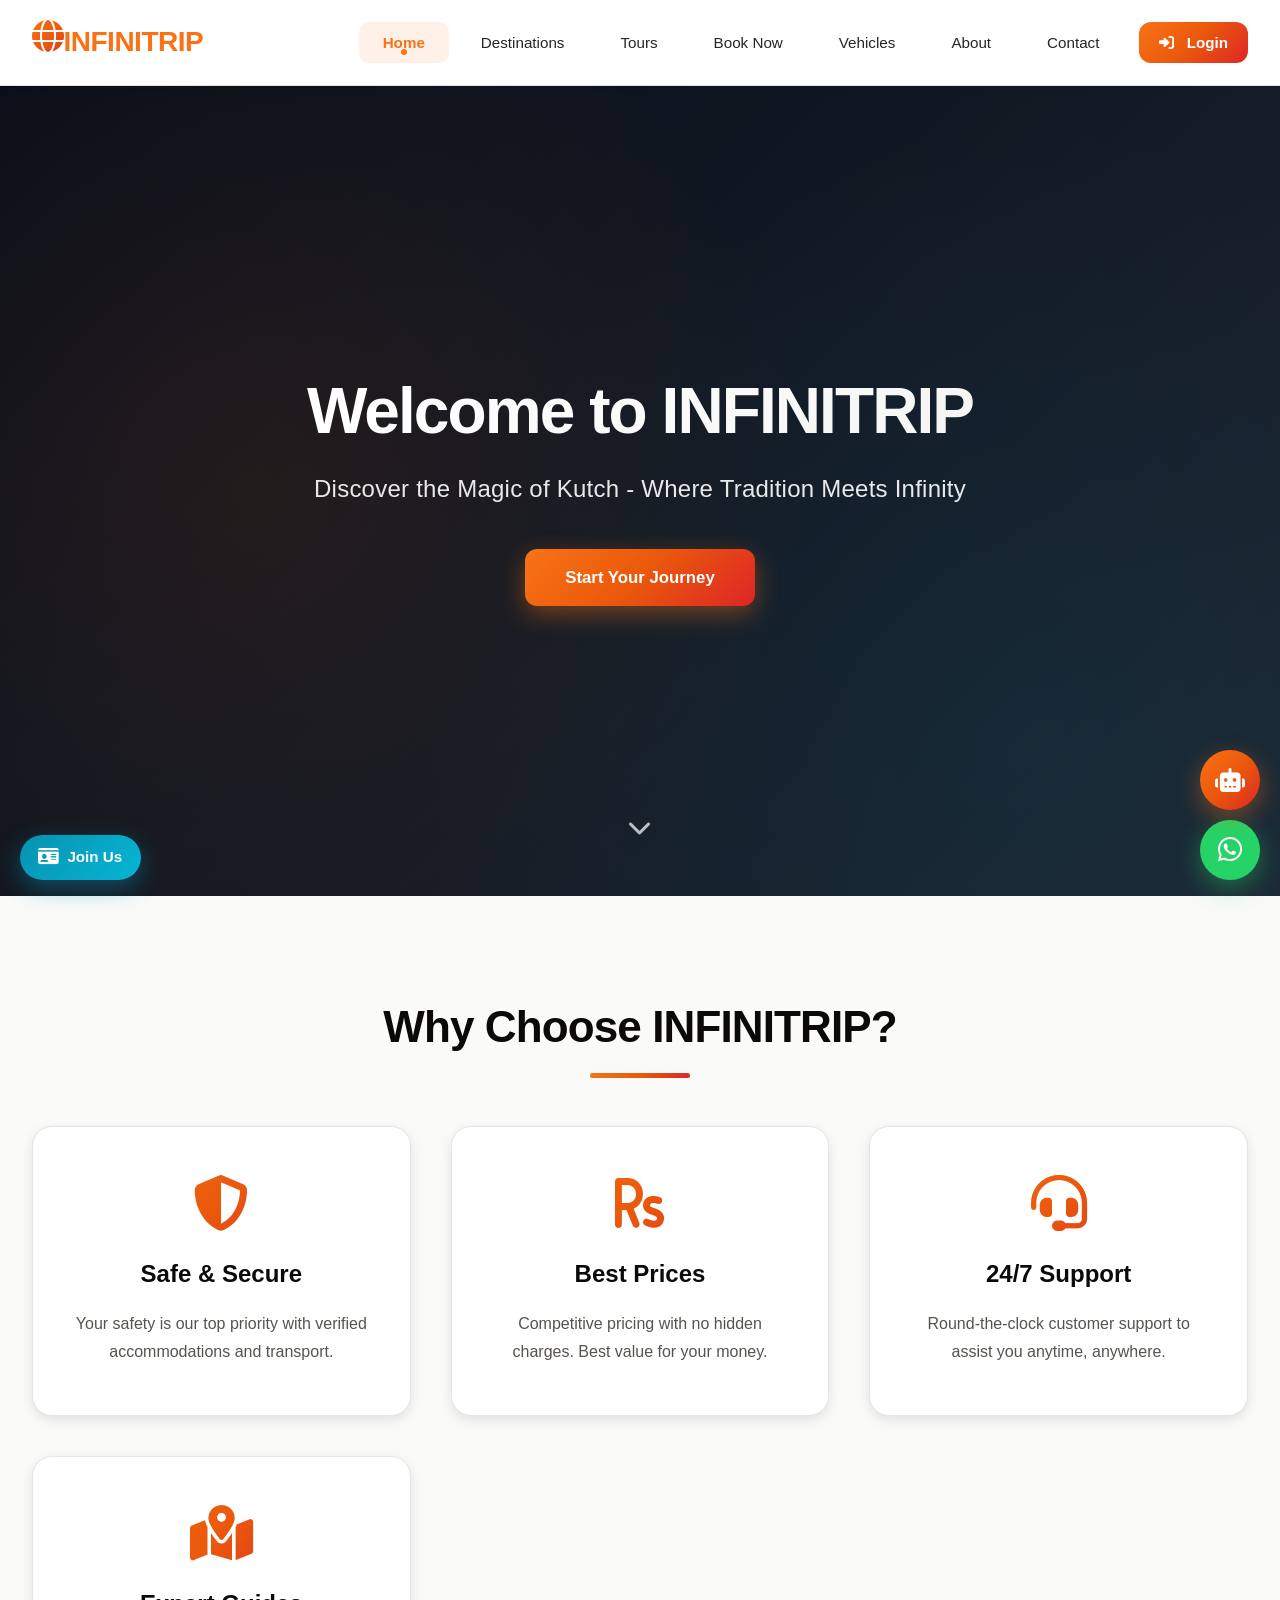
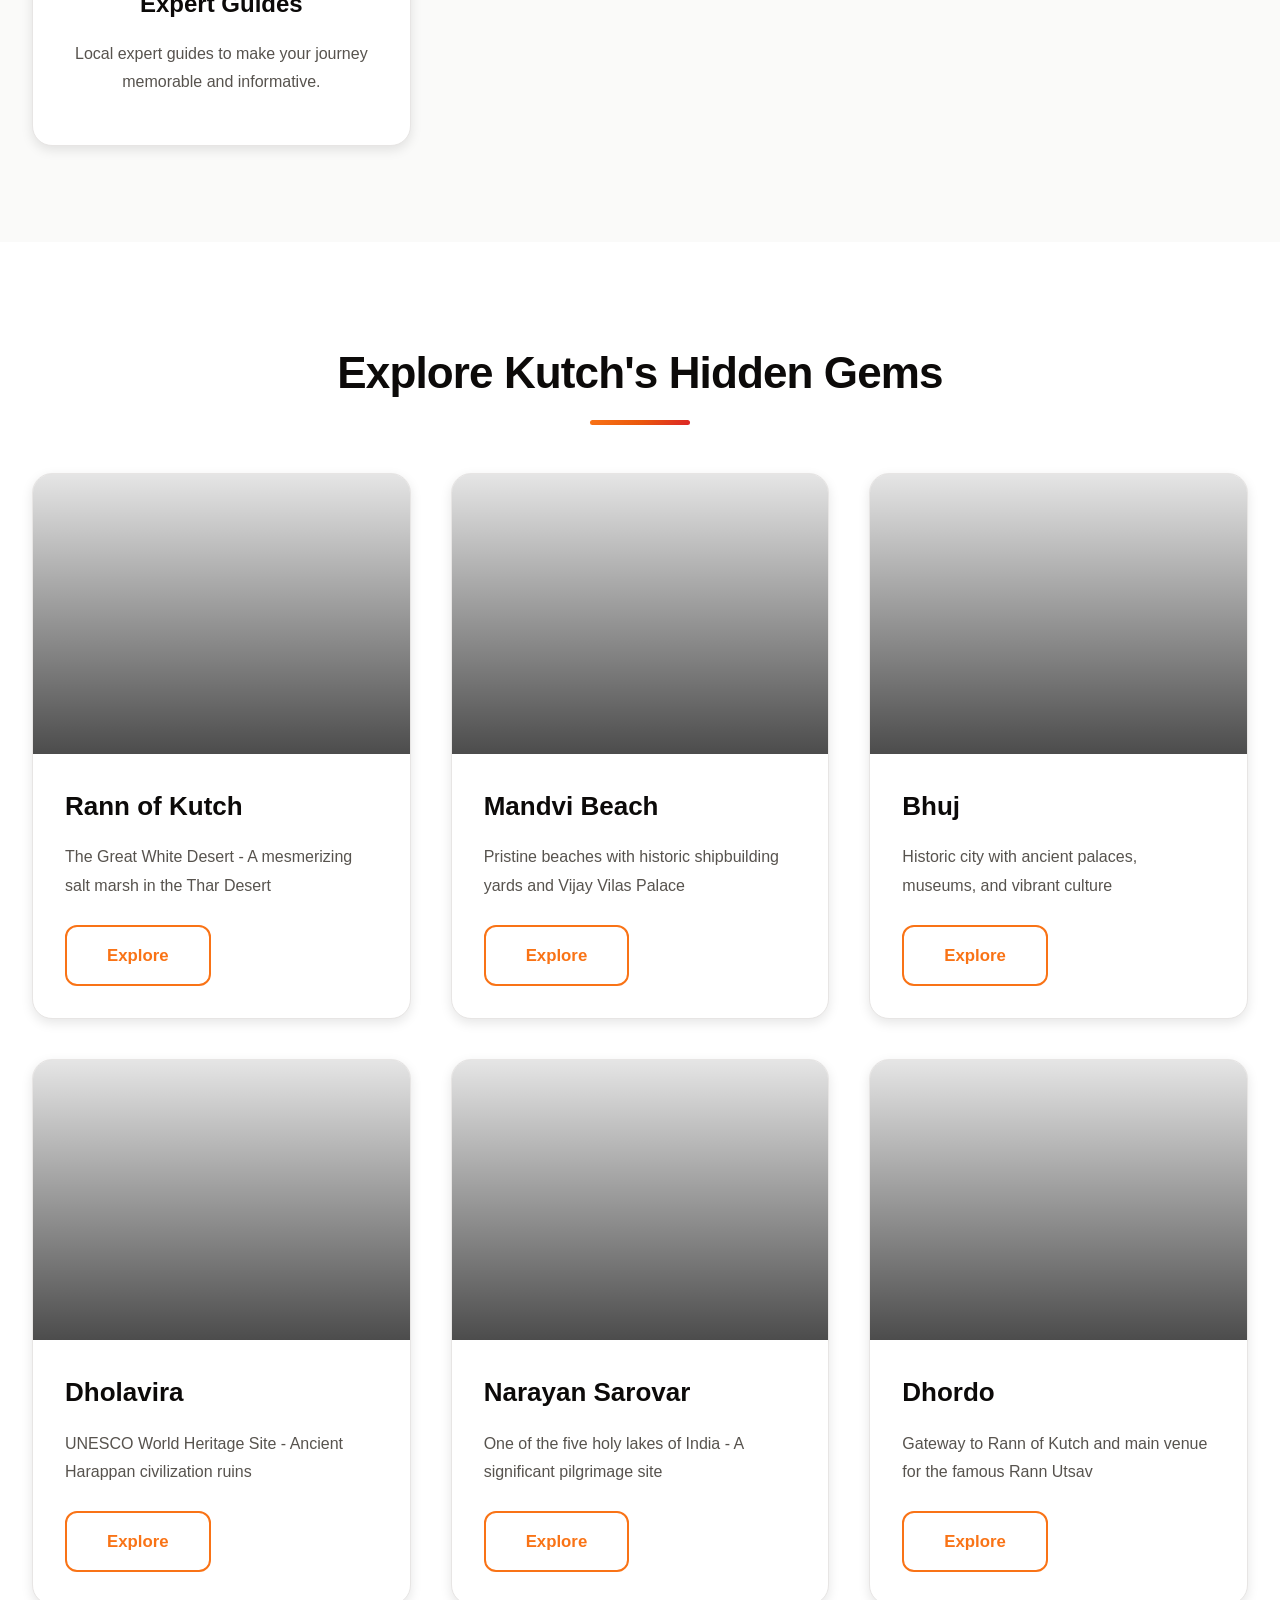
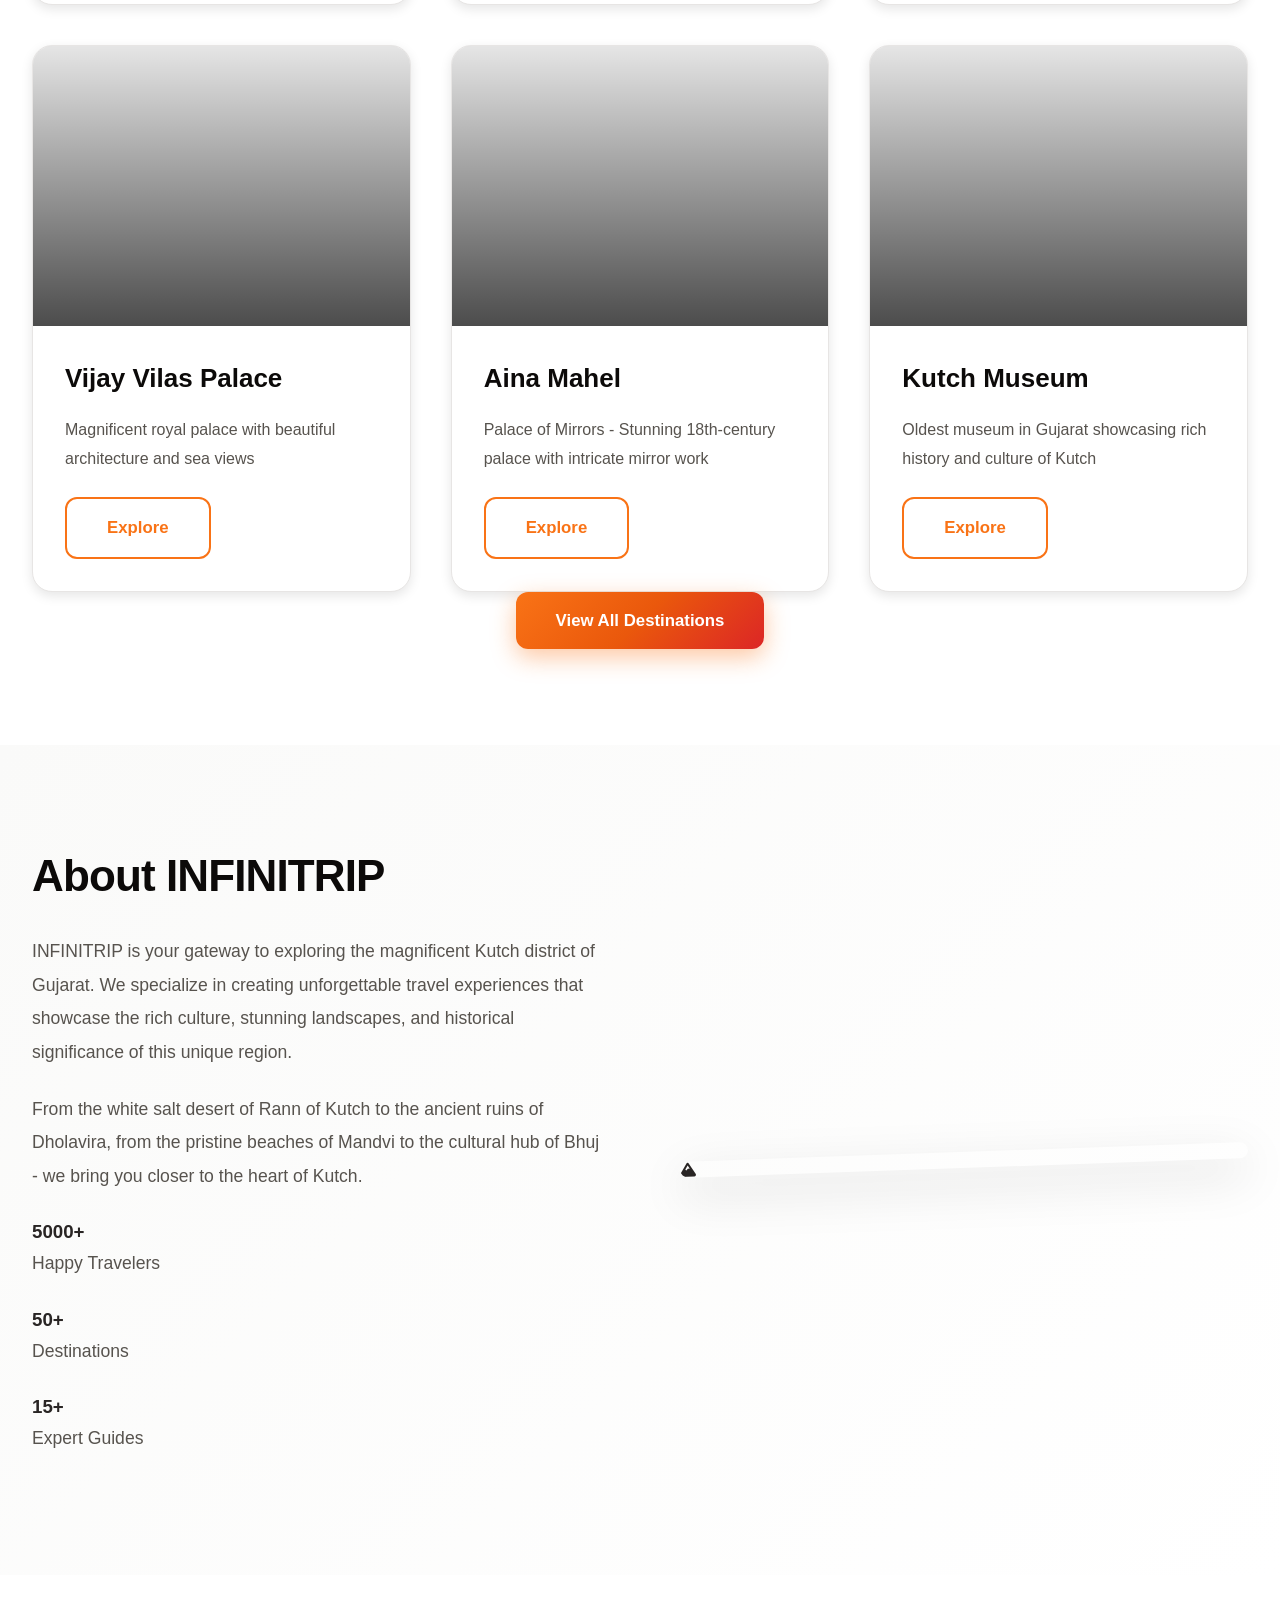
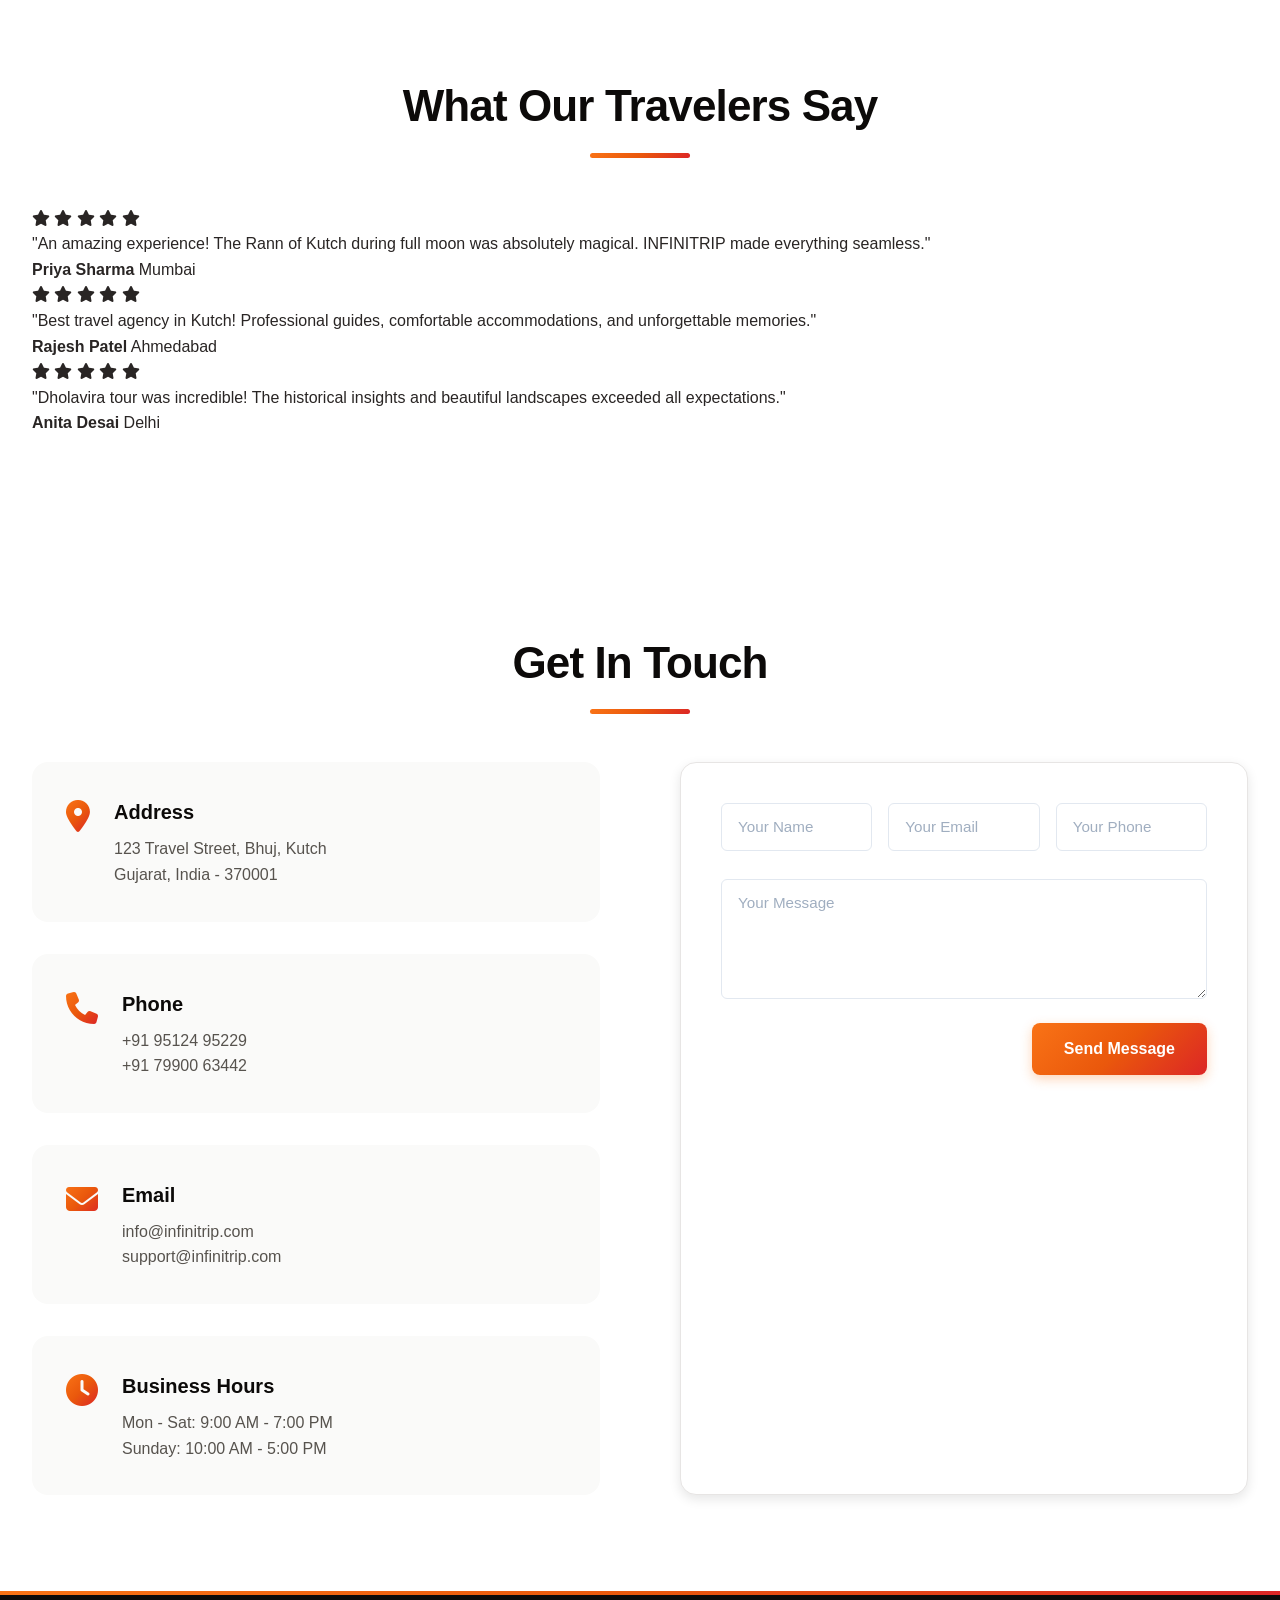
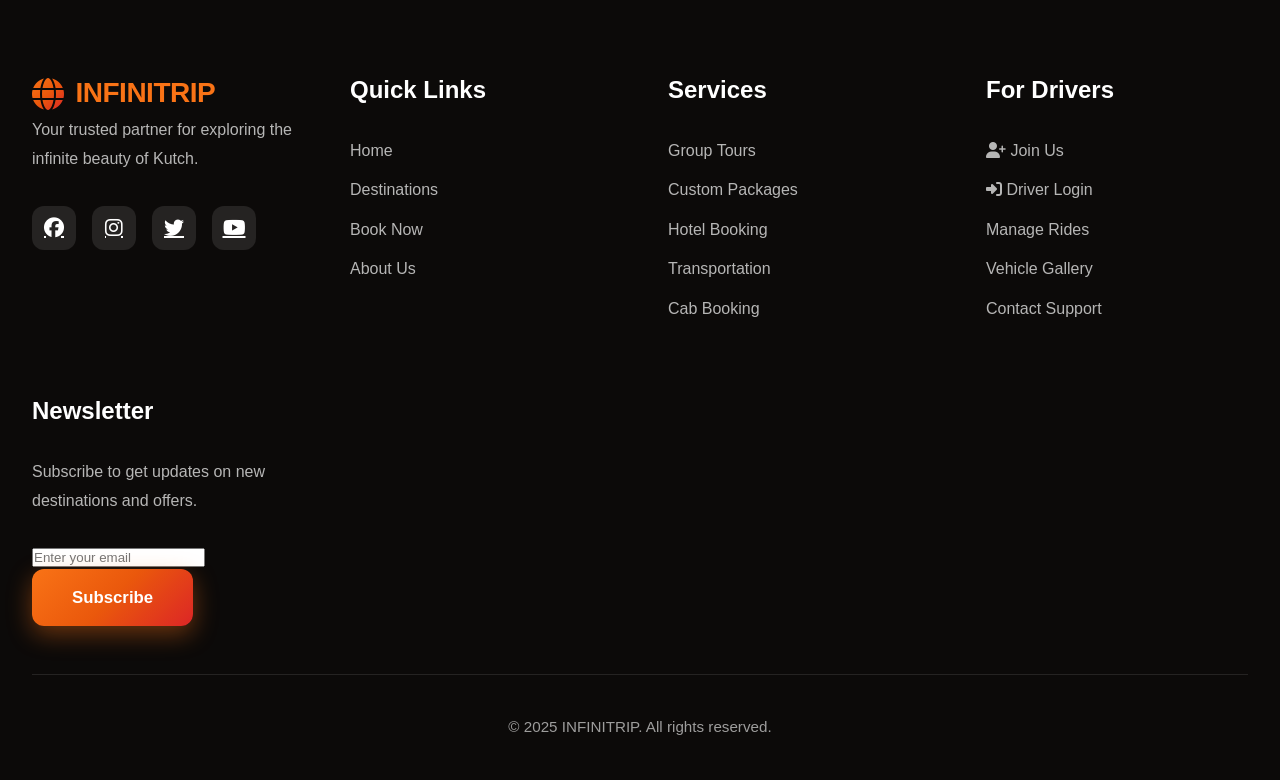
==== commit 5081b1c2: "Add files via upload" ====
--- a/index.html
+++ b/index.html
@@ -1,602 +1,426 @@
-<!DOCTYPE html>
-<html lang="en">
-<head>
-    <meta charset="UTF-8">
-    <meta name="viewport" content="width=device-width, initial-scale=1.0">
-    <title>INFINITRIP - Explore Kutch, Explore Infinity</title>
-    <link rel="stylesheet" href="styles.css">
-    <link rel="stylesheet" href="styles-additional.css">
-    <link rel="stylesheet" href="https://cdnjs.cloudflare.com/ajax/libs/font-awesome/6.4.0/css/all.min.css">
-</head>
-<body>
-    <!-- Navigation -->
-    <nav class="navbar">
-        <div class="container">
-            <div class="nav-wrapper">
-                <div class="logo">
-                    <img src="images/logo.png" alt="INFINITRIP Logo" onerror="this.style.display='none'; this.nextElementSibling.style.display='inline-flex';">
-                    <span style="display: none;"><i class="fas fa-globe"></i> INFINITRIP</span>
-                </div>
-                <ul class="nav-menu">
-                    <li><a href="index.html" class="active">Home</a></li>
-                    <li><a href="destinations.html">Destinations</a></li>
-                    <li><a href="tours.html">Tours</a></li>
-                    <li><a href="booking.html">Book Now</a></li>
-                    <li><a href="vehicles.html">Vehicles</a></li>
-                    <li><a href="#about">About</a></li>
-                    <li><a href="#contact">Contact</a></li>
-                    <!-- Login/User name will be added dynamically by auth.js -->
-                </ul>
-                <div class="hamburger">
-                    <span></span>
-                    <span></span>
-                    <span></span>
-                </div>
-            </div>
-        </div>
-    </nav>
-
-    <!-- Hero Section -->
-    <section class="hero">
-        <div class="hero-overlay"></div>
-        <div class="hero-content">
-            <h1>Welcome to INFINITRIP</h1>
-            <p>Discover the Magic of Kutch - Where Tradition Meets Infinity</p>
-            <a href="booking.html" class="btn btn-primary">Start Your Journey</a>
-        </div>
-        <div class="scroll-indicator">
-            <i class="fas fa-chevron-down"></i>
-        </div>
-    </section>
-
-    <!-- Features Section -->
-    <section class="features">
-        <div class="container">
-            <h2 class="section-title">Why Choose INFINITRIP?</h2>
-            <div class="features-grid">
-                <div class="feature-card">
-                    <i class="fas fa-shield-alt"></i>
-                    <h3>Safe & Secure</h3>
-                    <p>Your safety is our top priority with verified accommodations and transport.</p>
-                </div>
-                <div class="feature-card">
-                    <i class="fas fa-rupee-sign"></i>
-                    <h3>Best Prices</h3>
-                    <p>Competitive pricing with no hidden charges. Best value for your money.</p>
-                </div>
-                <div class="feature-card">
-                    <i class="fas fa-headset"></i>
-                    <h3>24/7 Support</h3>
-                    <p>Round-the-clock customer support to assist you anytime, anywhere.</p>
-                </div>
-                <div class="feature-card">
-                    <i class="fas fa-map-marked-alt"></i>
-                    <h3>Expert Guides</h3>
-                    <p>Local expert guides to make your journey memorable and informative.</p>
-                </div>
-            </div>
-        </div>
-    </section>
-
-    <!-- Popular Destinations Preview -->
-    <section class="destinations-preview">
-        <div class="container">
-            <h2 class="section-title">Explore Kutch's Hidden Gems</h2>
-            <div class="destinations-grid">
-                <div class="destination-card">
-                    <div class="destination-image" style="background-image: url('https://www.gujaratrannutsav.com/wp-content/uploads/Full-Moon-Night-In-The-Rann-of-Kutch-1-1-2048x1261-1.jpeg')">
-                        <div class="destination-overlay"></div>
-                    </div>
-                    <div class="destination-content">
-                        <h3>Rann of Kutch</h3>
-                        <p>The Great White Desert - A mesmerizing salt marsh in the Thar Desert</p>
-                        <a href="destinations.html#rann" class="btn btn-secondary">Explore</a>
-                    </div>
-                </div>
-                <div class="destination-card">
-                    <div class="destination-image" style="background-image: url('https://media-cdn.tripadvisor.com/media/photo-s/1a/67/d8/d4/mandvi-beach-kutch-gujarat.jpg')">
-                        <div class="destination-overlay"></div>
-                    </div>
-                    <div class="destination-content">
-                        <h3>Mandvi Beach</h3>
-                        <p>Pristine beaches with historic shipbuilding yards and Vijay Vilas Palace</p>
-                        <a href="destinations.html#mandvi" class="btn btn-secondary">Explore</a>
-                    </div>
-                </div>
-                <div class="destination-card">
-                    <div class="destination-image" style="background-image: url('https://www.holidify.com/images/bgImages/BHUJ.jpg')">
-                        <div class="destination-overlay"></div>
-                    </div>
-                    <div class="destination-content">
-                        <h3>Bhuj</h3>
-                        <p>Historic city with ancient palaces, museums, and vibrant culture</p>
-                        <a href="destinations.html#bhuj" class="btn btn-secondary">Explore</a>
-                    </div>
-                </div>
-                <div class="destination-card">
-                    <div class="destination-image" style="background-image: url('https://econaur.com/wp-content/uploads/2021/08/1_Btf3A33wHXFLg52raGSWgg.png')">
-                        <div class="destination-overlay"></div>
-                    </div>
-                    <div class="destination-content">
-                        <h3>Dholavira</h3>
-                        <p>UNESCO World Heritage Site - Ancient Harappan civilization ruins</p>
-                        <a href="destinations.html#dholavira" class="btn btn-secondary">Explore</a>
-                    </div>
-                </div>
-                <div class="destination-card">
-                    <div class="destination-image" style="background-image: url('https://tse4.mm.bing.net/th/id/OIP.NoEDPX33qUgMhEQfSxPErQHaFw?cb=ucfimg2&ucfimg=1&rs=1&pid=ImgDetMain&o=7&rm=3')">
-                        <div class="destination-overlay"></div>
-                    </div>
-                    <div class="destination-content">
-                        <h3>Narayan Sarovar</h3>
-                        <p>One of the five holy lakes of India - A significant pilgrimage site</p>
-                        <a href="destinations.html#narayan-sarovar" class="btn btn-secondary">Explore</a>
-                    </div>
-                </div>
-                <div class="destination-card">
-                    <div class="destination-image" style="background-image: url('https://images.travelandleisureasia.com/wp-content/uploads/sites/2/2023/10/20135548/Dhordo-1600x900.jpg')">
-                        <div class="destination-overlay"></div>
-                    </div>
-                    <div class="destination-content">
-                        <h3>Dhordo</h3>
-                        <p>Gateway to Rann of Kutch and main venue for the famous Rann Utsav</p>
-                        <a href="destinations.html#dhordo" class="btn btn-secondary">Explore</a>
-                    </div>
-                </div>
-                <div class="destination-card">
-                    <div class="destination-image" style="background-image: url('https://images.travelandleisureasia.com/wp-content/uploads/sites/2/2023/10/20135548/Dhordo-1600x900.jpg')">
-                        <div class="destination-overlay"></div>
-                    </div>
-                    <div class="destination-content">
-                        <h3>Vijay Vilas Palace</h3>
-                        <p>Magnificent royal palace with beautiful architecture and sea views</p>
-                        <a href="destinations.html#vijay-vilas" class="btn btn-secondary">Explore</a>
-                    </div>
-                </div>
-                <div class="destination-card">
-                    <div class="destination-image" style="background-image: url('https://1.bp.blogspot.com/-x6N7lFWYLq4/YJjPVmMXbiI/AAAAAAAAAOw/15qZk8PKoz88bzrBs3WqmIS0_58wyz_iwCLcBGAsYHQ/s640/aina%2Bmahal%2B0.jpg')">
-                        <div class="destination-overlay"></div>
-                    </div>
-                    <div class="destination-content">
-                        <h3>Aina Mahel</h3>
-                        <p>Palace of Mirrors - Stunning 18th-century palace with intricate mirror work</p>
-                        <a href="destinations.html#aina-mahel" class="btn btn-secondary">Explore</a>
-                    </div>
-                </div>
-                <div class="destination-card">
-                    <div class="destination-image" style="background-image: url('https://www.trawell.in/admin/images/upload/151126954Kutch_Museum.jpg')">
-                        <div class="destination-overlay"></div>
-                    </div>
-                    <div class="destination-content">
-                        <h3>Kutch Museum</h3>
-                        <p>Oldest museum in Gujarat showcasing rich history and culture of Kutch</p>
-                        <a href="destinations.html#kutch-museum" class="btn btn-secondary">Explore</a>
-                    </div>
-                </div>
-            </div>
-            <div class="text-center">
-                <a href="destinations.html" class="btn btn-primary">View All Destinations</a>
-            </div>
-        </div>
-    </section>
-
-    <!-- About Section -->
-    <section id="about" class="about">
-        <div class="container">
-            <div class="about-content">
-                <div class="about-text">
-                    <h2>About INFINITRIP</h2>
-                    <p>INFINITRIP is your gateway to exploring the magnificent Kutch district of Gujarat. We specialize in creating unforgettable travel experiences that showcase the rich culture, stunning landscapes, and historical significance of this unique region.</p>
-                    <p>From the white salt desert of Rann of Kutch to the ancient ruins of Dholavira, from the pristine beaches of Mandvi to the cultural hub of Bhuj - we bring you closer to the heart of Kutch.</p>
-                    <div class="stats">
-                        <div class="stat-item">
-                            <h3>5000+</h3>
-                            <p>Happy Travelers</p>
-                        </div>
-                        <div class="stat-item">
-                            <h3>50+</h3>
-                            <p>Destinations</p>
-                        </div>
-                        <div class="stat-item">
-                            <h3>15+</h3>
-                            <p>Expert Guides</p>
-                        </div>
-                    </div>
-                </div>
-                <div class="about-image">
-                    <img src="images/logo.png" alt="INFINITRIP Logo" class="about-logo" onerror="this.style.display='none'; this.nextElementSibling.style.display='flex';">
-                    <div class="image-placeholder" style="display: none;">
-                        <i class="fas fa-mountain"></i>
-                    </div>
-                </div>
-            </div>
-        </div>
-    </section>
-
-    <!-- Testimonials -->
-    <section class="testimonials">
-        <div class="container">
-            <h2 class="section-title">What Our Travelers Say</h2>
-            <div class="testimonials-grid">
-                <div class="testimonial-card">
-                    <div class="stars">
-                        <i class="fas fa-star"></i>
-                        <i class="fas fa-star"></i>
-                        <i class="fas fa-star"></i>
-                        <i class="fas fa-star"></i>
-                        <i class="fas fa-star"></i>
-                    </div>
-                    <p>"An amazing experience! The Rann of Kutch during full moon was absolutely magical. INFINITRIP made everything seamless."</p>
-                    <div class="testimonial-author">
-                        <strong>Priya Sharma</strong>
-                        <span>Mumbai</span>
-                    </div>
-                </div>
-                <div class="testimonial-card">
-                    <div class="stars">
-                        <i class="fas fa-star"></i>
-                        <i class="fas fa-star"></i>
-                        <i class="fas fa-star"></i>
-                        <i class="fas fa-star"></i>
-                        <i class="fas fa-star"></i>
-                    </div>
-                    <p>"Best travel agency in Kutch! Professional guides, comfortable accommodations, and unforgettable memories."</p>
-                    <div class="testimonial-author">
-                        <strong>Rajesh Patel</strong>
-                        <span>Ahmedabad</span>
-                    </div>
-                </div>
-                <div class="testimonial-card">
-                    <div class="stars">
-                        <i class="fas fa-star"></i>
-                        <i class="fas fa-star"></i>
-                        <i class="fas fa-star"></i>
-                        <i class="fas fa-star"></i>
-                        <i class="fas fa-star"></i>
-                    </div>
-                    <p>"Dholavira tour was incredible! The historical insights and beautiful landscapes exceeded all expectations."</p>
-                    <div class="testimonial-author">
-                        <strong>Anita Desai</strong>
-                        <span>Delhi</span>
-                    </div>
-                </div>
-            </div>
-        </div>
-    </section>
-
-    <!-- Contact Section -->
-    <section id="contact" class="contact">
-        <div class="container">
-            <h2 class="section-title">Get In Touch</h2>
-            <div class="contact-content">
-                <div class="contact-info">
-                    <div class="contact-item">
-                        <i class="fas fa-map-marker-alt"></i>
-                        <div>
-                            <h3>Address</h3>
-                            <p>123 Travel Street, Bhuj, Kutch<br>Gujarat, India - 370001</p>
-                        </div>
-                    </div>
-                    <div class="contact-item">
-                        <i class="fas fa-phone"></i>
-                        <div>
-                            <h3>Phone</h3>
-                            <p>+91 95124 95229<br>+91 79900 63442</p>
-                        </div>
-                    </div>
-                    <div class="contact-item">
-                        <i class="fas fa-envelope"></i>
-                        <div>
-                            <h3>Email</h3>
-                            <p>info@infinitrip.com<br>support@infinitrip.com</p>
-                        </div>
-                    </div>
-                    <div class="contact-item">
-                        <i class="fas fa-clock"></i>
-                        <div>
-                            <h3>Business Hours</h3>
-                            <p>Mon - Sat: 9:00 AM - 7:00 PM<br>Sunday: 10:00 AM - 5:00 PM</p>
-                        </div>
-                    </div>
-                </div>
-                <form class="contact-form" id="contactForm">
-                    <div class="contact-form-row">
-                        <input type="text" id="contactName" name="name" placeholder="Your Name" required>
-                        <input type="email" id="contactEmail" name="email" placeholder="Your Email" required>
-                        <input type="tel" id="contactPhone" name="phone" placeholder="Your Phone" required>
-                    </div>
-                    <textarea id="contactMessage" name="message" placeholder="Your Message" rows="5" required></textarea>
-                    <button type="submit" class="btn btn-primary contact-submit-btn">
-                        <span>Send Message</span>
-                    </button>
-                </form>
-            </div>
-        </div>
-    </section>
-
-    <!-- Footer -->
-    <footer class="footer">
-        <div class="container">
-            <div class="footer-content">
-                <div class="footer-section">
-                    <div class="logo">
-                        <i class="fas fa-globe"></i>
-                        <span>INFINITRIP</span>
-                    </div>
-                    <p>Your trusted partner for exploring the infinite beauty of Kutch.</p>
-                    <div class="social-links">
-                        <a href="#"><i class="fab fa-facebook"></i></a>
-                        <a href="#"><i class="fab fa-instagram"></i></a>
-                        <a href="#"><i class="fab fa-twitter"></i></a>
-                        <a href="#"><i class="fab fa-youtube"></i></a>
-                    </div>
-                </div>
-                <div class="footer-section">
-                    <h3>Quick Links</h3>
-                    <ul>
-                        <li><a href="index.html">Home</a></li>
-                        <li><a href="destinations.html">Destinations</a></li>
-                        <li><a href="booking.html">Book Now</a></li>
-                        <li><a href="#about">About Us</a></li>
-                    </ul>
-                </div>
-                <div class="footer-section">
-                    <h3>Services</h3>
-                    <ul>
-                        <li><a href="tours.html">Group Tours</a></li>
-                        <li><a href="booking.html">Custom Packages</a></li>
-                        <li><a href="booking.html">Hotel Booking</a></li>
-                        <li><a href="vehicles.html">Transportation</a></li>
-                        <li><a href="booking.html">Cab Booking</a></li>
-                    </ul>
-                </div>
-                <div class="footer-section">
-                    <h3>For Drivers</h3>
-                    <ul>
-                        <li><a href="signin.html"><i class="fas fa-sign-in-alt"></i> Driver Login</a></li>
-                        <li><a href="driver-dashboard.html">Manage Rides</a></li>
-                        <li><a href="vehicles.html">Vehicle Gallery</a></li>
-                        <li><a href="#contact">Contact Support</a></li>
-                    </ul>
-                </div>
-                <div class="footer-section">
-                    <h3>Newsletter</h3>
-                    <p>Subscribe to get updates on new destinations and offers.</p>
-                    <form class="newsletter-form">
-                        <input type="email" placeholder="Enter your email">
-                        <button type="submit" class="btn btn-primary">Subscribe</button>
-                    </form>
-                </div>
-            </div>
-            <div class="footer-bottom">
-                <p>&copy; 2025 INFINITRIP. All rights reserved.</p>
-            </div>
-        </div>
-    </footer>
-
-    <!-- WhatsApp Button -->
-    <a href="https://wa.me/919512495229?text=Hello%20INFINITRIP!%20I%20would%20like%20to%20know%20more%20about%20your%20tours." 
-       class="whatsapp-button" 
-       target="_blank" 
-       rel="noopener noreferrer"
-       aria-label="Contact us on WhatsApp">
-        <i class="fab fa-whatsapp"></i>
-    </a>
-
-    <!-- Infini AI Button -->
-    <button id="infiniAIButton" class="infini-ai-button" aria-label="Open Infini AI Chat">
-        <i class="fas fa-robot"></i>
-    </button>
-
-    <!-- Infini AI Chat Container -->
-    <div id="infiniAIChat" class="infini-ai-chat">
-        <div class="chat-header">
-            <h3>
-                <i class="fas fa-robot"></i>
-                Infini AI
-            </h3>
-            <button id="closeChat" class="close-chat" aria-label="Close chat">
-                <i class="fas fa-times"></i>
-            </button>
-        </div>
-        <div id="chatMessages" class="chat-messages"></div>
-        <div class="chat-input-container">
-            <input type="text" id="chatInput" class="chat-input" placeholder="Ask me about Kutch destinations, packages, or pricing...">
-            <button onclick="sendChatMessage()" class="send-button" aria-label="Send message">
-                <i class="fas fa-paper-plane"></i>
-            </button>
-        </div>
-    </div>
-
-    <script src="script.js"></script>
-    <script src="auth.js"></script>
-    <script src="infini-ai.js"></script>
-</body>
-</html>
-
-
-
-                    <div class="contact-item">
-
-                        <i class="fas fa-clock"></i>
-
-                        <div>
-
-                            <h3>Business Hours</h3>
-
-                            <p>Mon - Sat: 9:00 AM - 7:00 PM<br>Sunday: 10:00 AM - 5:00 PM</p>
-
-                        </div>
-
-                    </div>
-
-                </div>
-
-                <form class="contact-form" id="contactForm">
-
-                    <div class="contact-form-row">
-                        <input type="text" id="contactName" name="name" placeholder="Your Name" required>
-                        <input type="email" id="contactEmail" name="email" placeholder="Your Email" required>
-                        <input type="tel" id="contactPhone" name="phone" placeholder="Your Phone" required>
-                    </div>
-                    <textarea id="contactMessage" name="message" placeholder="Your Message" rows="5" required></textarea>
-                    <button type="submit" class="btn btn-primary contact-submit-btn">
-                        <span>Send Message</span>
-                    </button>
-                </form>
-
-            </div>
-
-        </div>
-
-    </section>
-
-
-
-    <!-- Footer -->
-
-    <footer class="footer">
-
-        <div class="container">
-
-            <div class="footer-content">
-
-                <div class="footer-section">
-
-                    <div class="logo">
-
-                        <i class="fas fa-globe"></i>
-
-                        <span>INFINITRIP</span>
-
-                    </div>
-
-                    <p>Your trusted partner for exploring the infinite beauty of Kutch.</p>
-
-                    <div class="social-links">
-
-                        <a href="#"><i class="fab fa-facebook"></i></a>
-
-                        <a href="#"><i class="fab fa-instagram"></i></a>
-
-                        <a href="#"><i class="fab fa-twitter"></i></a>
-
-                        <a href="#"><i class="fab fa-youtube"></i></a>
-
-                    </div>
-
-                </div>
-
-                <div class="footer-section">
-
-                    <h3>Quick Links</h3>
-
-                    <ul>
-
-                        <li><a href="index.html">Home</a></li>
-
-                        <li><a href="destinations.html">Destinations</a></li>
-
-                        <li><a href="booking.html">Book Now</a></li>
-
-                        <li><a href="#about">About Us</a></li>
-
-                    </ul>
-
-                </div>
-
-                <div class="footer-section">
-
-                    <h3>Services</h3>
-
-                    <ul>
-
-                        <li><a href="#">Group Tours</a></li>
-
-                        <li><a href="#">Custom Packages</a></li>
-
-                        <li><a href="#">Hotel Booking</a></li>
-
-                        <li><a href="#">Transportation</a></li>
-
-                    </ul>
-
-                </div>
-
-                <div class="footer-section">
-
-                    <h3>Newsletter</h3>
-
-                    <p>Subscribe to get updates on new destinations and offers.</p>
-
-                    <form class="newsletter-form">
-
-                        <input type="email" placeholder="Enter your email">
-
-                        <button type="submit" class="btn btn-primary">Subscribe</button>
-
-                    </form>
-
-                </div>
-
-            </div>
-
-            <div class="footer-bottom">
-
-                <p>&copy; 2025 INFINITRIP. All rights reserved.</p>
-
-            </div>
-
-        </div>
-
-    </footer>
-
-
-    <!-- WhatsApp Button -->
-    <a href="https://wa.me/919512495229?text=Hello%20INFINITRIP!%20I%20would%20like%20to%20know%20more%20about%20your%20tours." 
-       class="whatsapp-button" 
-       target="_blank" 
-       rel="noopener noreferrer"
-       aria-label="Contact us on WhatsApp">
-        <i class="fab fa-whatsapp"></i>
-    </a>
-
-    <!-- Infini AI Button -->
-    <button id="infiniAIButton" class="infini-ai-button" aria-label="Open Infini AI Chat">
-        <i class="fas fa-robot"></i>
-    </button>
-
-    <!-- Infini AI Chat Container -->
-    <div id="infiniAIChat" class="infini-ai-chat">
-        <div class="chat-header">
-            <h3>
-                <i class="fas fa-robot"></i>
-                Infini AI
-            </h3>
-            <button id="closeChat" class="close-chat" aria-label="Close chat">
-                <i class="fas fa-times"></i>
-            </button>
-        </div>
-        <div id="chatMessages" class="chat-messages"></div>
-        <div class="chat-input-container">
-            <input type="text" id="chatInput" class="chat-input" placeholder="Ask me about Kutch destinations, packages, or pricing...">
-            <button onclick="sendChatMessage()" class="send-button" aria-label="Send message">
-                <i class="fas fa-paper-plane"></i>
-            </button>
-        </div>
-    </div>
-
-
-    <script src="script.js"></script>
-
-    <script src="auth.js"></script>
-    <script src="infini-ai.js"></script>
-</body>
-
-</html>
-
-
-
-
-
-
+<!DOCTYPE html>
+<html lang="en">
+<head>
+    <meta charset="UTF-8">
+    <meta name="viewport" content="width=device-width, initial-scale=1.0">
+    <title>INFINITRIP - Explore Kutch, Explore Infinity</title>
+    <link rel="stylesheet" href="styles.css">
+    <link rel="stylesheet" href="styles-additional.css">
+    <link rel="stylesheet" href="https://cdnjs.cloudflare.com/ajax/libs/font-awesome/6.4.0/css/all.min.css">
+</head>
+<body>
+    <!-- Navigation -->
+    <nav class="navbar">
+        <div class="container">
+            <div class="nav-wrapper">
+                <div class="logo">
+                    <img src="images/logo.png" alt="INFINITRIP Logo" onerror="this.style.display='none'; this.nextElementSibling.style.display='inline-flex';">
+                    <span style="display: none;"><i class="fas fa-globe"></i> INFINITRIP</span>
+                </div>
+                <ul class="nav-menu">
+                    <li><a href="index.html" class="active">Home</a></li>
+                    <li><a href="destinations.html">Destinations</a></li>
+                    <li><a href="tours.html">Tours</a></li>
+                    <li><a href="booking.html">Book Now</a></li>
+                    <li><a href="vehicles.html">Vehicles</a></li>
+                    <li><a href="#about">About</a></li>
+                    <li><a href="#contact">Contact</a></li>
+                    <!-- Login/User name will be added dynamically by auth.js -->
+                </ul>
+                <div class="hamburger">
+                    <span></span>
+                    <span></span>
+                    <span></span>
+                </div>
+            </div>
+        </div>
+    </nav>
+
+    <!-- Hero Section -->
+    <section class="hero">
+        <div class="hero-overlay"></div>
+        <div class="hero-content">
+            <h1>Welcome to INFINITRIP</h1>
+            <p>Discover the Magic of Kutch - Where Tradition Meets Infinity</p>
+            <a href="booking.html" class="btn btn-primary">Start Your Journey</a>
+        </div>
+        <div class="scroll-indicator">
+            <i class="fas fa-chevron-down"></i>
+        </div>
+    </section>
+
+    <!-- Features Section -->
+    <section class="features">
+        <div class="container">
+            <h2 class="section-title">Why Choose INFINITRIP?</h2>
+            <div class="features-grid">
+                <div class="feature-card">
+                    <i class="fas fa-shield-alt"></i>
+                    <h3>Safe & Secure</h3>
+                    <p>Your safety is our top priority with verified accommodations and transport.</p>
+                </div>
+                <div class="feature-card">
+                    <i class="fas fa-rupee-sign"></i>
+                    <h3>Best Prices</h3>
+                    <p>Competitive pricing with no hidden charges. Best value for your money.</p>
+                </div>
+                <div class="feature-card">
+                    <i class="fas fa-headset"></i>
+                    <h3>24/7 Support</h3>
+                    <p>Round-the-clock customer support to assist you anytime, anywhere.</p>
+                </div>
+                <div class="feature-card">
+                    <i class="fas fa-map-marked-alt"></i>
+                    <h3>Expert Guides</h3>
+                    <p>Local expert guides to make your journey memorable and informative.</p>
+                </div>
+            </div>
+        </div>
+    </section>
+
+    <!-- Popular Destinations Preview -->
+    <section class="destinations-preview">
+        <div class="container">
+            <h2 class="section-title">Explore Kutch's Hidden Gems</h2>
+            <div class="destinations-grid">
+                <div class="destination-card">
+                    <div class="destination-image" style="background-image: url('https://www.gujaratrannutsav.com/wp-content/uploads/Full-Moon-Night-In-The-Rann-of-Kutch-1-1-2048x1261-1.jpeg')">
+                        <div class="destination-overlay"></div>
+                    </div>
+                    <div class="destination-content">
+                        <h3>Rann of Kutch</h3>
+                        <p>The Great White Desert - A mesmerizing salt marsh in the Thar Desert</p>
+                        <a href="destinations.html#rann" class="btn btn-secondary">Explore</a>
+                    </div>
+                </div>
+                <div class="destination-card">
+                    <div class="destination-image" style="background-image: url('https://media-cdn.tripadvisor.com/media/photo-s/1a/67/d8/d4/mandvi-beach-kutch-gujarat.jpg')">
+                        <div class="destination-overlay"></div>
+                    </div>
+                    <div class="destination-content">
+                        <h3>Mandvi Beach</h3>
+                        <p>Pristine beaches with historic shipbuilding yards and Vijay Vilas Palace</p>
+                        <a href="destinations.html#mandvi" class="btn btn-secondary">Explore</a>
+                    </div>
+                </div>
+                <div class="destination-card">
+                    <div class="destination-image" style="background-image: url('https://www.holidify.com/images/bgImages/BHUJ.jpg')">
+                        <div class="destination-overlay"></div>
+                    </div>
+                    <div class="destination-content">
+                        <h3>Bhuj</h3>
+                        <p>Historic city with ancient palaces, museums, and vibrant culture</p>
+                        <a href="destinations.html#bhuj" class="btn btn-secondary">Explore</a>
+                    </div>
+                </div>
+                <div class="destination-card">
+                    <div class="destination-image" style="background-image: url('https://econaur.com/wp-content/uploads/2021/08/1_Btf3A33wHXFLg52raGSWgg.png')">
+                        <div class="destination-overlay"></div>
+                    </div>
+                    <div class="destination-content">
+                        <h3>Dholavira</h3>
+                        <p>UNESCO World Heritage Site - Ancient Harappan civilization ruins</p>
+                        <a href="destinations.html#dholavira" class="btn btn-secondary">Explore</a>
+                    </div>
+                </div>
+                <div class="destination-card">
+                    <div class="destination-image" style="background-image: url('https://tse4.mm.bing.net/th/id/OIP.NoEDPX33qUgMhEQfSxPErQHaFw?cb=ucfimg2&ucfimg=1&rs=1&pid=ImgDetMain&o=7&rm=3')">
+                        <div class="destination-overlay"></div>
+                    </div>
+                    <div class="destination-content">
+                        <h3>Narayan Sarovar</h3>
+                        <p>One of the five holy lakes of India - A significant pilgrimage site</p>
+                        <a href="destinations.html#narayan-sarovar" class="btn btn-secondary">Explore</a>
+                    </div>
+                </div>
+                <div class="destination-card">
+                    <div class="destination-image" style="background-image: url('https://images.travelandleisureasia.com/wp-content/uploads/sites/2/2023/10/20135548/Dhordo-1600x900.jpg')">
+                        <div class="destination-overlay"></div>
+                    </div>
+                    <div class="destination-content">
+                        <h3>Dhordo</h3>
+                        <p>Gateway to Rann of Kutch and main venue for the famous Rann Utsav</p>
+                        <a href="destinations.html#dhordo" class="btn btn-secondary">Explore</a>
+                    </div>
+                </div>
+                <div class="destination-card">
+                    <div class="destination-image" style="background-image: url('https://images.travelandleisureasia.com/wp-content/uploads/sites/2/2023/10/20135548/Dhordo-1600x900.jpg')">
+                        <div class="destination-overlay"></div>
+                    </div>
+                    <div class="destination-content">
+                        <h3>Vijay Vilas Palace</h3>
+                        <p>Magnificent royal palace with beautiful architecture and sea views</p>
+                        <a href="destinations.html#vijay-vilas" class="btn btn-secondary">Explore</a>
+                    </div>
+                </div>
+                <div class="destination-card">
+                    <div class="destination-image" style="background-image: url('https://1.bp.blogspot.com/-x6N7lFWYLq4/YJjPVmMXbiI/AAAAAAAAAOw/15qZk8PKoz88bzrBs3WqmIS0_58wyz_iwCLcBGAsYHQ/s640/aina%2Bmahal%2B0.jpg')">
+                        <div class="destination-overlay"></div>
+                    </div>
+                    <div class="destination-content">
+                        <h3>Aina Mahel</h3>
+                        <p>Palace of Mirrors - Stunning 18th-century palace with intricate mirror work</p>
+                        <a href="destinations.html#aina-mahel" class="btn btn-secondary">Explore</a>
+                    </div>
+                </div>
+                <div class="destination-card">
+                    <div class="destination-image" style="background-image: url('https://www.trawell.in/admin/images/upload/151126954Kutch_Museum.jpg')">
+                        <div class="destination-overlay"></div>
+                    </div>
+                    <div class="destination-content">
+                        <h3>Kutch Museum</h3>
+                        <p>Oldest museum in Gujarat showcasing rich history and culture of Kutch</p>
+                        <a href="destinations.html#kutch-museum" class="btn btn-secondary">Explore</a>
+                    </div>
+                </div>
+            </div>
+            <div class="text-center">
+                <a href="destinations.html" class="btn btn-primary">View All Destinations</a>
+            </div>
+        </div>
+    </section>
+
+    <!-- About Section -->
+    <section id="about" class="about">
+        <div class="container">
+            <div class="about-content">
+                <div class="about-text">
+                    <h2>About INFINITRIP</h2>
+                    <p>INFINITRIP is your gateway to exploring the magnificent Kutch district of Gujarat. We specialize in creating unforgettable travel experiences that showcase the rich culture, stunning landscapes, and historical significance of this unique region.</p>
+                    <p>From the white salt desert of Rann of Kutch to the ancient ruins of Dholavira, from the pristine beaches of Mandvi to the cultural hub of Bhuj - we bring you closer to the heart of Kutch.</p>
+                    <div class="stats">
+                        <div class="stat-item">
+                            <h3>5000+</h3>
+                            <p>Happy Travelers</p>
+                        </div>
+                        <div class="stat-item">
+                            <h3>50+</h3>
+                            <p>Destinations</p>
+                        </div>
+                        <div class="stat-item">
+                            <h3>15+</h3>
+                            <p>Expert Guides</p>
+                        </div>
+                    </div>
+                </div>
+                <div class="about-image">
+                    <img src="images/logo.png" alt="INFINITRIP Logo" class="about-logo" onerror="this.style.display='none'; this.nextElementSibling.style.display='flex';">
+                    <div class="image-placeholder" style="display: none;">
+                        <i class="fas fa-mountain"></i>
+                    </div>
+                </div>
+            </div>
+        </div>
+    </section>
+
+    <!-- Testimonials -->
+    <section class="testimonials">
+        <div class="container">
+            <h2 class="section-title">What Our Travelers Say</h2>
+            <div class="testimonials-grid">
+                <div class="testimonial-card">
+                    <div class="stars">
+                        <i class="fas fa-star"></i>
+                        <i class="fas fa-star"></i>
+                        <i class="fas fa-star"></i>
+                        <i class="fas fa-star"></i>
+                        <i class="fas fa-star"></i>
+                    </div>
+                    <p>"An amazing experience! The Rann of Kutch during full moon was absolutely magical. INFINITRIP made everything seamless."</p>
+                    <div class="testimonial-author">
+                        <strong>Priya Sharma</strong>
+                        <span>Mumbai</span>
+                    </div>
+                </div>
+                <div class="testimonial-card">
+                    <div class="stars">
+                        <i class="fas fa-star"></i>
+                        <i class="fas fa-star"></i>
+                        <i class="fas fa-star"></i>
+                        <i class="fas fa-star"></i>
+                        <i class="fas fa-star"></i>
+                    </div>
+                    <p>"Best travel agency in Kutch! Professional guides, comfortable accommodations, and unforgettable memories."</p>
+                    <div class="testimonial-author">
+                        <strong>Rajesh Patel</strong>
+                        <span>Ahmedabad</span>
+                    </div>
+                </div>
+                <div class="testimonial-card">
+                    <div class="stars">
+                        <i class="fas fa-star"></i>
+                        <i class="fas fa-star"></i>
+                        <i class="fas fa-star"></i>
+                        <i class="fas fa-star"></i>
+                        <i class="fas fa-star"></i>
+                    </div>
+                    <p>"Dholavira tour was incredible! The historical insights and beautiful landscapes exceeded all expectations."</p>
+                    <div class="testimonial-author">
+                        <strong>Anita Desai</strong>
+                        <span>Delhi</span>
+                    </div>
+                </div>
+            </div>
+        </div>
+    </section>
+
+    <!-- Contact Section -->
+    <section id="contact" class="contact">
+        <div class="container">
+            <h2 class="section-title">Get In Touch</h2>
+            <div class="contact-content">
+                <div class="contact-info">
+                    <div class="contact-item">
+                        <i class="fas fa-map-marker-alt"></i>
+                        <div>
+                            <h3>Address</h3>
+                            <p>123 Travel Street, Bhuj, Kutch<br>Gujarat, India - 370001</p>
+                        </div>
+                    </div>
+                    <div class="contact-item">
+                        <i class="fas fa-phone"></i>
+                        <div>
+                            <h3>Phone</h3>
+                            <p>+91 95124 95229<br>+91 79900 63442</p>
+                        </div>
+                    </div>
+                    <div class="contact-item">
+                        <i class="fas fa-envelope"></i>
+                        <div>
+                            <h3>Email</h3>
+                            <p>info@infinitrip.com<br>support@infinitrip.com</p>
+                        </div>
+                    </div>
+                    <div class="contact-item">
+                        <i class="fas fa-clock"></i>
+                        <div>
+                            <h3>Business Hours</h3>
+                            <p>Mon - Sat: 9:00 AM - 7:00 PM<br>Sunday: 10:00 AM - 5:00 PM</p>
+                        </div>
+                    </div>
+                </div>
+                <form class="contact-form" id="contactForm">
+                    <div class="contact-form-row">
+                        <input type="text" id="contactName" name="name" placeholder="Your Name" required>
+                        <input type="email" id="contactEmail" name="email" placeholder="Your Email" required>
+                        <input type="tel" id="contactPhone" name="phone" placeholder="Your Phone" required>
+                    </div>
+                    <textarea id="contactMessage" name="message" placeholder="Your Message" rows="5" required></textarea>
+                    <button type="submit" class="btn btn-primary contact-submit-btn">
+                        <span>Send Message</span>
+                    </button>
+                </form>
+            </div>
+        </div>
+    </section>
+
+    <!-- Footer -->
+    <footer class="footer">
+        <div class="container">
+            <div class="footer-content">
+                <div class="footer-section">
+                    <div class="logo">
+                        <i class="fas fa-globe"></i>
+                        <span>INFINITRIP</span>
+                    </div>
+                    <p>Your trusted partner for exploring the infinite beauty of Kutch.</p>
+                    <div class="social-links">
+                        <a href="#"><i class="fab fa-facebook"></i></a>
+                        <a href="#"><i class="fab fa-instagram"></i></a>
+                        <a href="#"><i class="fab fa-twitter"></i></a>
+                        <a href="#"><i class="fab fa-youtube"></i></a>
+                    </div>
+                </div>
+                <div class="footer-section">
+                    <h3>Quick Links</h3>
+                    <ul>
+                        <li><a href="index.html">Home</a></li>
+                        <li><a href="destinations.html">Destinations</a></li>
+                        <li><a href="booking.html">Book Now</a></li>
+                        <li><a href="#about">About Us</a></li>
+                    </ul>
+                </div>
+                <div class="footer-section">
+                    <h3>Services</h3>
+                    <ul>
+                        <li><a href="tours.html">Group Tours</a></li>
+                        <li><a href="booking.html">Custom Packages</a></li>
+                        <li><a href="booking.html">Hotel Booking</a></li>
+                        <li><a href="vehicles.html">Transportation</a></li>
+                        <li><a href="booking.html">Cab Booking</a></li>
+                    </ul>
+                </div>
+                <div class="footer-section">
+                    <h3>For Drivers</h3>
+                    <ul>
+                        <li><a href="driver-join.html"><i class="fas fa-user-plus"></i> Join Us</a></li>
+                        <li><a href="signin.html"><i class="fas fa-sign-in-alt"></i> Driver Login</a></li>
+                        <li><a href="driver-dashboard.html">Manage Rides</a></li>
+                        <li><a href="vehicles.html">Vehicle Gallery</a></li>
+                        <li><a href="#contact">Contact Support</a></li>
+                    </ul>
+                </div>
+                <div class="footer-section">
+                    <h3>Newsletter</h3>
+                    <p>Subscribe to get updates on new destinations and offers.</p>
+                    <form class="newsletter-form">
+                        <input type="email" placeholder="Enter your email">
+                        <button type="submit" class="btn btn-primary">Subscribe</button>
+                    </form>
+                </div>
+            </div>
+            <div class="footer-bottom">
+                <p>&copy; 2025 INFINITRIP. All rights reserved.</p>
+            </div>
+        </div>
+    </footer>
+
+    <!-- Driver / partner CTA -->
+    <a href="driver-join.html" class="join-us-fab" aria-label="Join INFINITRIP as a driver">
+        <span class="join-us-fab-inner">
+            <i class="fas fa-id-card" aria-hidden="true"></i>
+            <span class="join-us-fab-label">Join Us</span>
+        </span>
+    </a>
+
+    <!-- WhatsApp Button -->
+    <a href="https://wa.me/919512495229?text=Hello%20INFINITRIP!%20I%20would%20like%20to%20know%20more%20about%20your%20tours." 
+       class="whatsapp-button" 
+       target="_blank" 
+       rel="noopener noreferrer"
+       aria-label="Contact us on WhatsApp">
+        <i class="fab fa-whatsapp"></i>
+    </a>
+
+    <!-- Infini AI Button -->
+    <button id="infiniAIButton" class="infini-ai-button" aria-label="Open Infini AI Chat">
+        <i class="fas fa-robot"></i>
+    </button>
+
+    <!-- Infini AI Chat Container -->
+    <div id="infiniAIChat" class="infini-ai-chat">
+        <div class="chat-header">
+            <h3>
+                <i class="fas fa-robot"></i>
+                Infini AI
+            </h3>
+            <button id="closeChat" class="close-chat" aria-label="Close chat">
+                <i class="fas fa-times"></i>
+            </button>
+        </div>
+        <div id="chatMessages" class="chat-messages"></div>
+        <div class="chat-input-container">
+            <input type="text" id="chatInput" class="chat-input" placeholder="Ask me about Kutch destinations, packages, or pricing...">
+            <button onclick="sendChatMessage()" class="send-button" aria-label="Send message">
+                <i class="fas fa-paper-plane"></i>
+            </button>
+        </div>
+    </div>
+
+    <script src="script.js"></script>
+    <script src="auth.js"></script>
+    <script src="infini-ai.js"></script>
+</body>
+</html>
+
+
--- a/styles-additional.css
+++ b/styles-additional.css
@@ -658,6 +658,53 @@
     font-weight: 400;
 }
 
+/* Homepage — driver / partner “Join Us” floating button */
+.join-us-fab {
+    position: fixed;
+    bottom: 20px;
+    left: 20px;
+    z-index: 998;
+    text-decoration: none;
+    color: white;
+    background: linear-gradient(135deg, #0891b2 0%, #06b6d4 100%);
+    border-radius: 999px;
+    padding: 0.65rem 1.15rem;
+    box-shadow: 0 8px 24px rgba(8, 145, 178, 0.45);
+    display: flex;
+    align-items: center;
+    justify-content: center;
+    transition: transform 0.3s, box-shadow 0.3s;
+    font-weight: 700;
+    font-size: 0.95rem;
+    border: none;
+    cursor: pointer;
+}
+
+.join-us-fab:hover {
+    transform: translateY(-3px) scale(1.02);
+    box-shadow: 0 12px 32px rgba(8, 145, 178, 0.5);
+    color: white;
+}
+
+.join-us-fab-inner {
+    display: flex;
+    align-items: center;
+    gap: 0.5rem;
+}
+
+.join-us-fab i {
+    font-size: 1.15rem;
+}
+
+@media (max-width: 480px) {
+    .join-us-fab {
+        bottom: 88px;
+        left: 12px;
+        padding: 0.55rem 0.9rem;
+        font-size: 0.85rem;
+    }
+}
+
 /* Infini AI Styles */
 .infini-ai-button {
     position: fixed;
